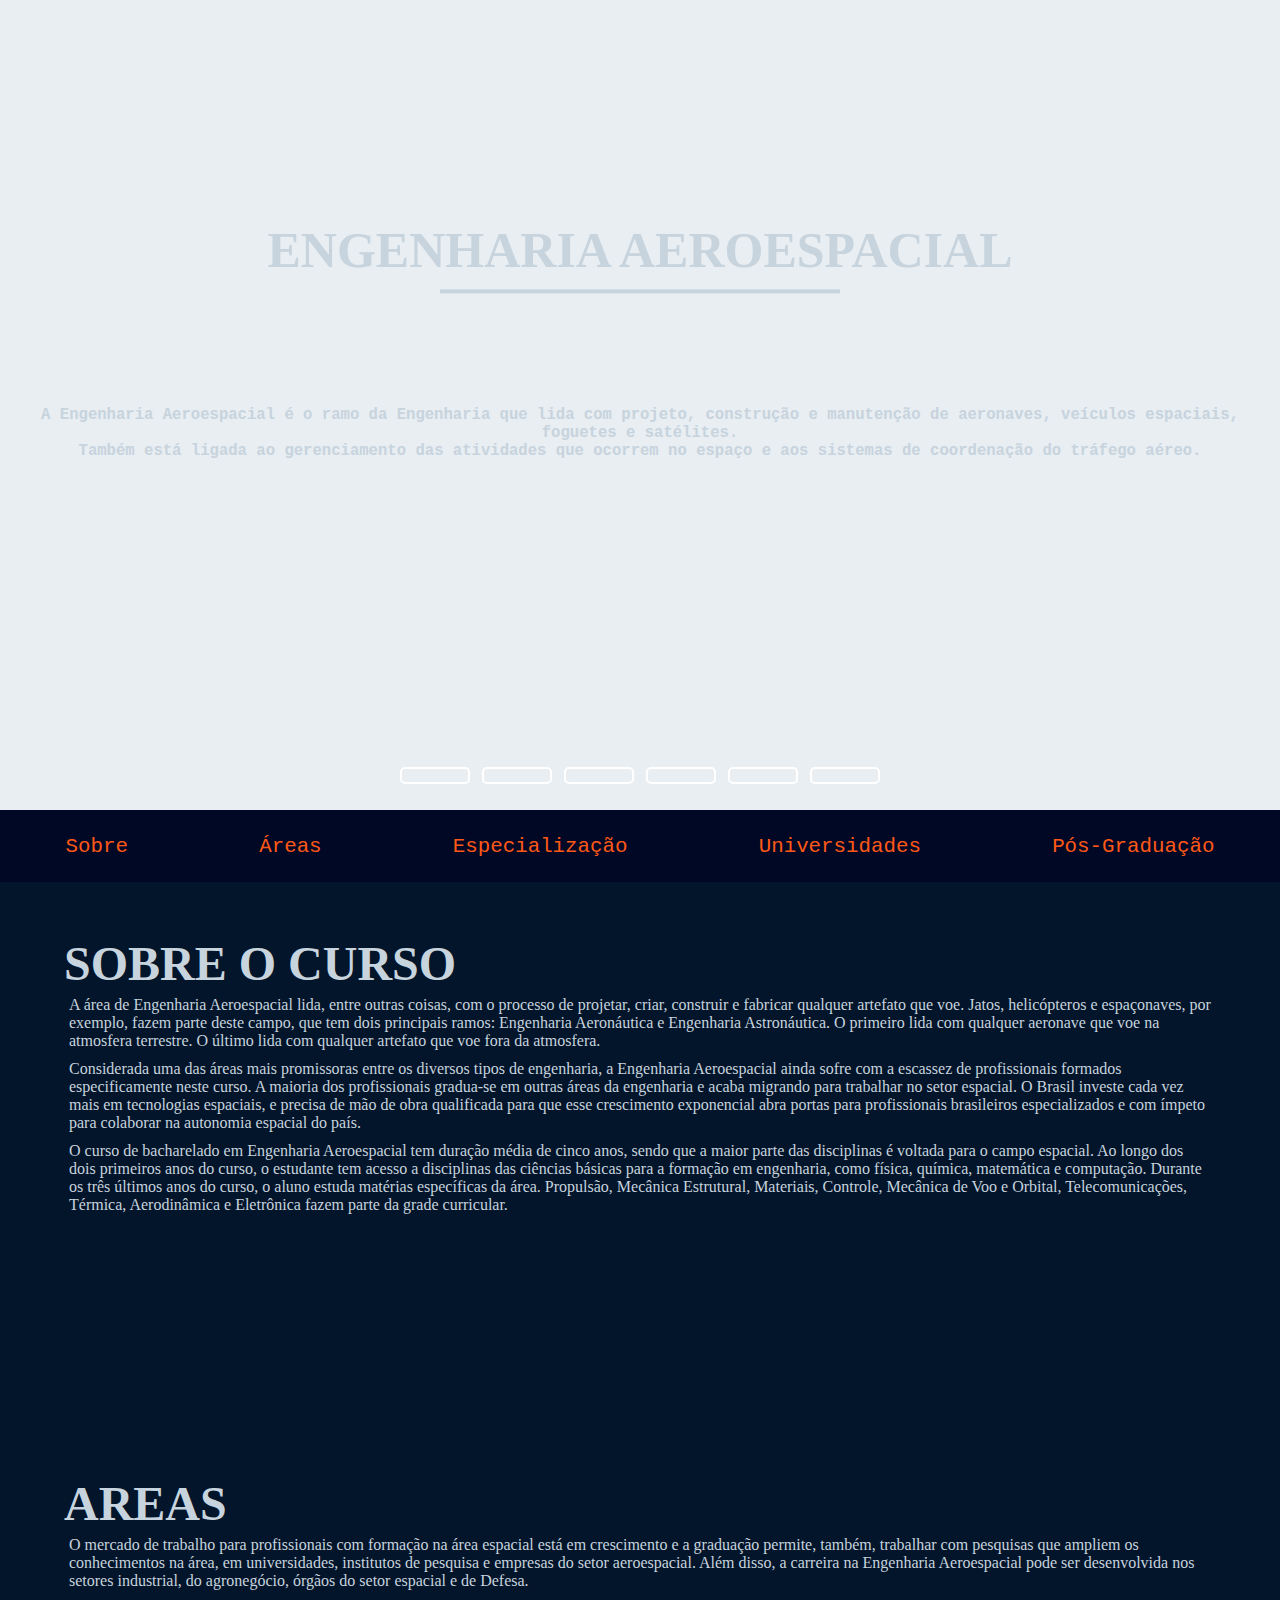
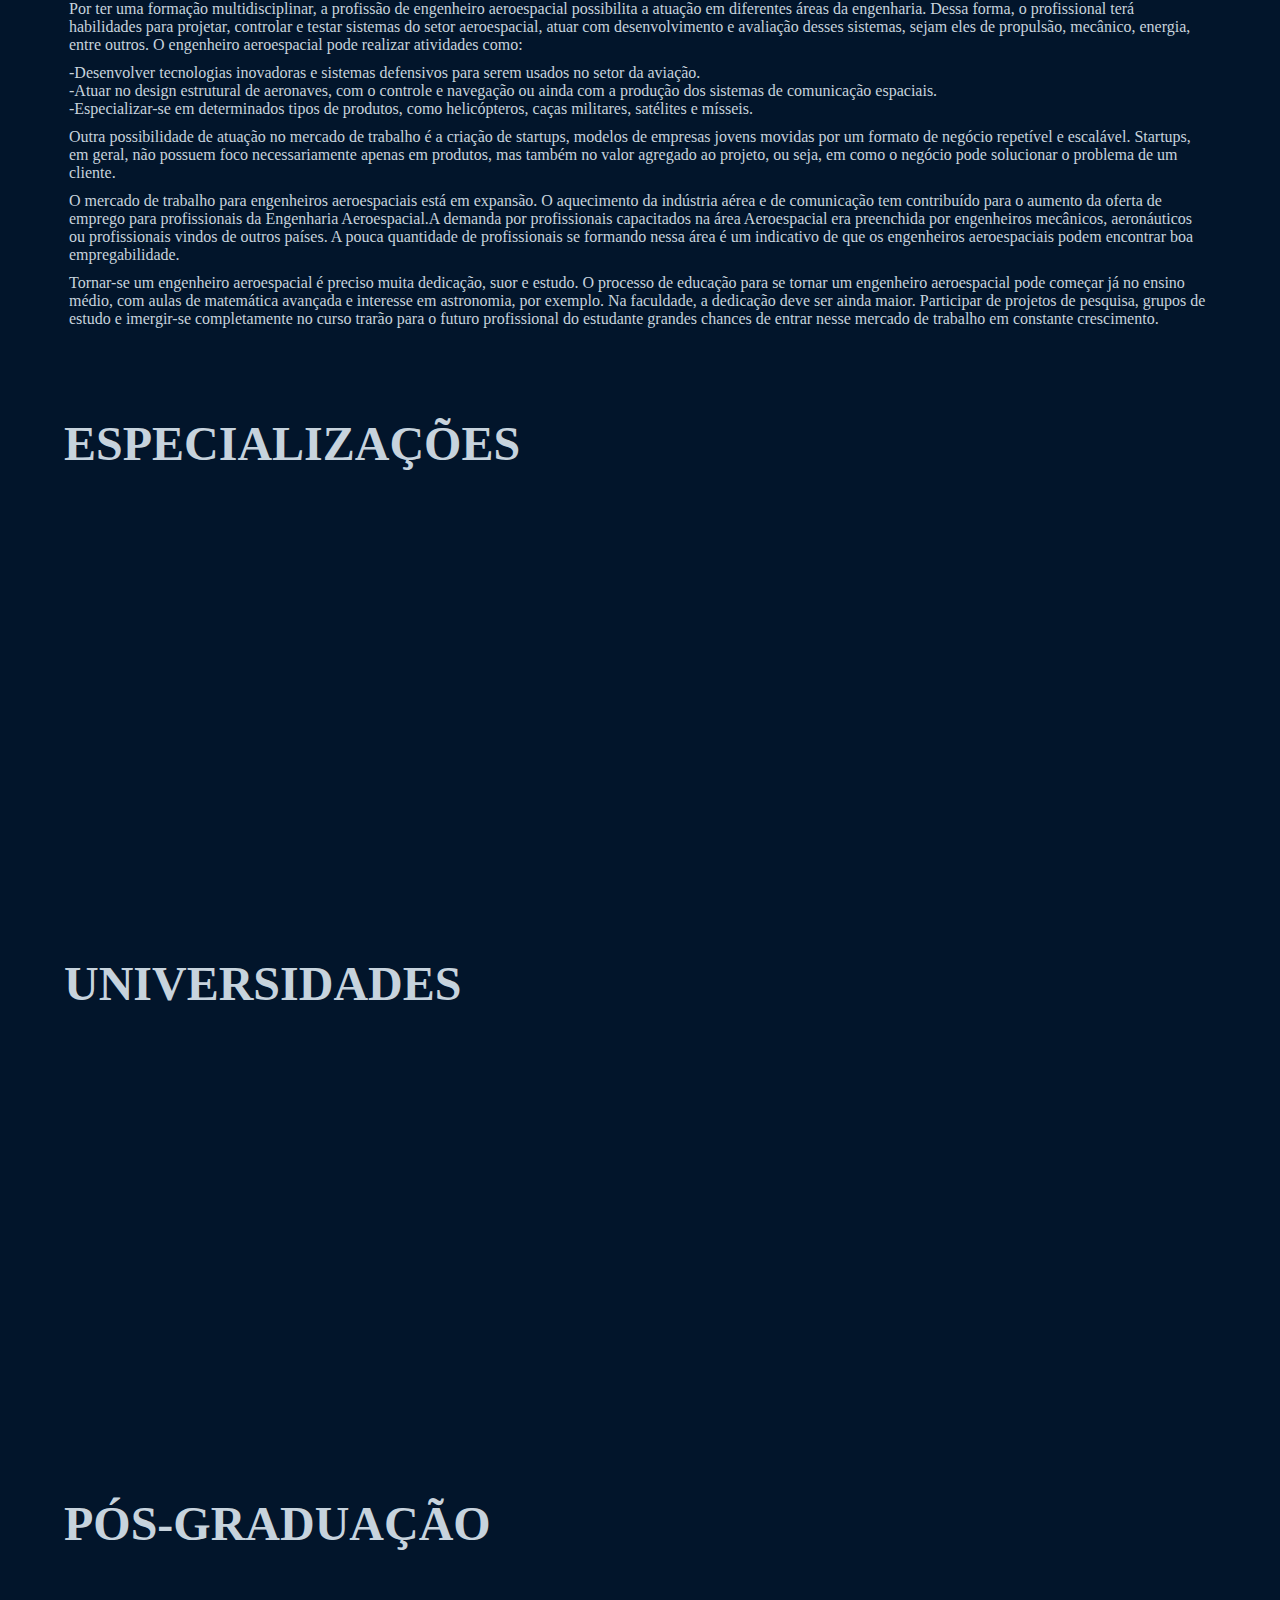
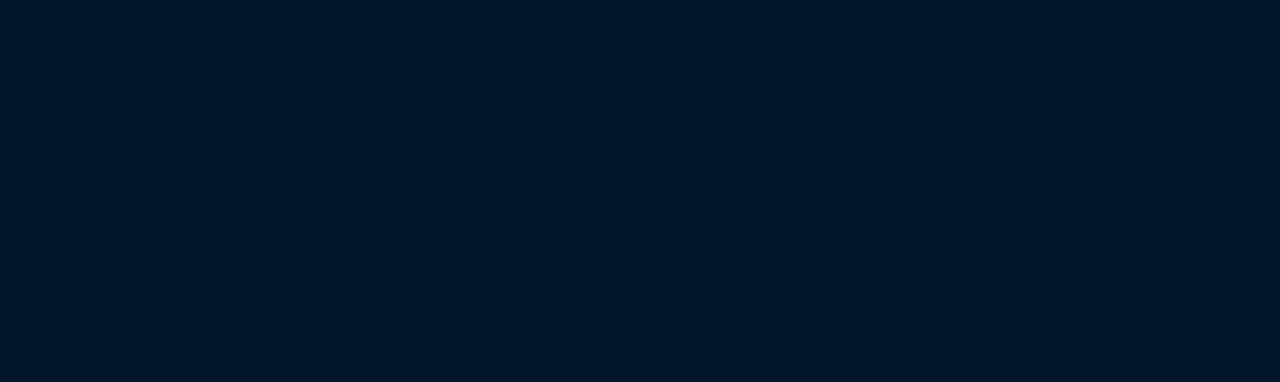
==== index.html @ 4d3f0f4b "bao?" ====
<!DOCTYPE html>
<html lang="en">
<head>
    <meta charset="UTF-8">
    <meta http-equiv="X-UA-Compatible" content="IE=edge">
    <meta name="viewport" content="width=device-width, initial-scale=1.0">
    <link rel="stylesheet" href="css/style.css" type="text/css">
    <title>Feira de Profissões - Engenharia Aeroespacial</title>
</head>
<body>
    <header class="top" id="top">
      <div class="slides">
        <input type="radio" name="slide" id="slide1" checked>
        <input type="radio" name="slide" id="slide2">
        <input type="radio" name="slide" id="slide3" >
        <input type="radio" name="slide" id="slide4"> 
        <input type="radio" name="slide" id="slide5">
        <input type="radio" name="slide" id="slide6">

        <div class="title">
            <h1>Engenharia Aeroespacial</h1>
            <p>A Engenharia Aeroespacial é o ramo da Engenharia que lida com projeto, construção e manutenção de aeronaves, veículos espaciais, foguetes e satélites.<br>
              Também está ligada ao gerenciamento das atividades que ocorrem no espaço e aos sistemas de coordenação do tráfego aéreo.</p>
        </div>
        <div class="sh">
            <div class="p1">
                <div class="scontent">
                    <h1 class="so">Mas o que faz um engenheiro aerospacial?</h1>
                    <p class="sot">
                        O Engenheiro aeroespacial está habilitado para o desenvolvimento e a realização de inspeções em planadores, veículos espaciais, satélites e lançadores de satélites, foguetes, helicópteros e aviões. De acordo com a Agência Espacial Brasileira, o profissional terá habilidades para projetar, controlar e testar sistemas do setor aeroespacial, além de atuar com planejamento e testagem dos sistemas, sejam eles de propulsão, mecânico ou energia.
                    </p>
                    <a href="#sobre" class="direct"><button class="more"><p class="l" >Saiba Mais</p></button></a>
                </div>
            </div>
            <div class="p2"></div>
        </div>
        <div class="ah">
            <div class="scontent"><h1>Sobre</h1></div>
        </div>
        <div class="eh">
            <div class="scontent"><h1>Sobre</h1></div>
        </div>
        <div class="uh">
            <div class="scontent"><h1>Sobre</h1></div>
        </div>
        <div class="ph">
            <div class="scontent"><h1>Sobre</h1></div>
        </div>
      </div> 
      <div class="navigation">
        <label class="bar" for="slide1"></label>
        <label class="bar" for="slide2"></label>
        <label class="bar" for="slide3"></label>
        <label class="bar" for="slide4"></label>
        <label class="bar" for="slide5"></label>
        <label class="bar" for="slide6"></label>
    </div>
  </header>
  
  <div class='nav'>
    <ul class="menu">
        <li class="item"><a href="#sobre" class="link">Sobre</a></li>
        <li class="item"><a href="#areas"class="link">Áreas</a></li>
        <li class="item"><a href="#esp" class="link">Especialização</a></li>
        <li class="item"><a href="#uni" class="link">Universidades</a></li>
        <li class="item"><a href="#pos" class="link">Pós-Graduação</a></li>
    </ul>
</div>

  <section>
        <div class="sobre" id="sobre">
            <div class="content">
                <h1>SOBRE O CURSO</h1>
                <p>A área de Engenharia Aeroespacial lida, entre outras coisas, com o processo de projetar, criar, construir e fabricar qualquer artefato que voe. Jatos, helicópteros e espaçonaves, por exemplo, fazem parte deste campo, que tem dois principais ramos: Engenharia Aeronáutica e Engenharia Astronáutica. O primeiro lida com qualquer aeronave que voe na atmosfera terrestre. O último lida com qualquer artefato que voe fora da atmosfera.</p>

                <p>Considerada uma das áreas mais promissoras entre os diversos tipos de engenharia, a Engenharia Aeroespacial ainda sofre com a escassez de profissionais formados especificamente neste curso. A maioria dos profissionais gradua-se em outras áreas da engenharia e acaba migrando para trabalhar no setor espacial. O Brasil investe cada vez mais em tecnologias espaciais, e precisa de mão de obra qualificada para que esse crescimento exponencial abra portas para profissionais brasileiros especializados e com ímpeto para colaborar na autonomia espacial do país.</p>
                    
                <p>O curso de bacharelado em Engenharia Aeroespacial tem duração média de cinco anos, sendo que a maior parte das disciplinas é voltada para o campo espacial. Ao longo dos dois primeiros anos do curso, o estudante tem acesso a disciplinas das ciências básicas para a formação em engenharia, como física, química, matemática e computação. Durante os três últimos anos do curso, o aluno estuda matérias específicas da área. Propulsão, Mecânica Estrutural, Materiais, Controle, Mecânica de Voo e Orbital, Telecomunicações, Térmica, Aerodinâmica e Eletrônica fazem parte da grade curricular.</p>      
            </div>
        </div>
        <div class="areas" id="areas">
            <div class="content">
                <h1>AREAS</h1>
                <p>O mercado de trabalho para profissionais com formação na área espacial está em crescimento e a graduação permite, também, trabalhar com pesquisas que ampliem os conhecimentos na área, em universidades, institutos de pesquisa e empresas do setor aeroespacial. Além disso, a carreira na Engenharia Aeroespacial pode ser desenvolvida nos setores industrial, do agronegócio, órgãos do setor espacial e de Defesa.</p>
                
                <p>Por ter uma formação multidisciplinar, a profissão de engenheiro aeroespacial possibilita a atuação em diferentes áreas da engenharia. Dessa forma, o profissional terá habilidades para projetar, controlar e testar sistemas do setor aeroespacial, atuar com desenvolvimento e avaliação desses sistemas, sejam eles de propulsão, mecânico, energia, entre outros.
                O engenheiro aeroespacial pode realizar atividades como:</p>
                <p>-Desenvolver tecnologias inovadoras e sistemas defensivos para serem usados no setor da aviação.
                <br>-Atuar no design estrutural de aeronaves, com o controle e navegação ou ainda com a produção dos sistemas de comunicação espaciais.
                <br>-Especializar-se em determinados tipos de produtos, como helicópteros, caças militares, satélites e mísseis.</p>
                
                <p>Outra possibilidade de atuação no mercado de trabalho é a criação de startups, modelos de empresas jovens movidas por um formato de negócio repetível e escalável. Startups, em geral, não possuem foco necessariamente apenas em produtos, mas também no valor agregado ao projeto, ou seja, em como o negócio pode solucionar o problema de um cliente.</p>
                
                <p>O mercado de trabalho para engenheiros aeroespaciais está em expansão. O aquecimento da indústria aérea e de comunicação tem contribuído para o aumento da oferta de emprego para profissionais da Engenharia Aeroespacial.A demanda por profissionais capacitados na área Aeroespacial era preenchida por engenheiros mecânicos, aeronáuticos ou profissionais vindos de outros países.
                A pouca quantidade de profissionais se formando nessa área é um indicativo de que os engenheiros aeroespaciais podem encontrar boa empregabilidade.</p>

                <p>Tornar-se um engenheiro aeroespacial é preciso muita dedicação, suor e estudo. O processo de educação para se tornar um engenheiro aeroespacial pode começar já no ensino médio, com aulas de matemática avançada e interesse em astronomia, por exemplo. Na faculdade, a dedicação deve ser ainda maior. Participar de projetos de pesquisa, grupos de estudo e imergir-se completamente no curso trarão para o futuro profissional do estudante grandes chances de entrar nesse mercado de trabalho em constante crescimento.</p>
            </div>
        </div>
        <div class="esp" id="esp">
            <div class="content"><h1>ESPECIALIZAÇÕES</h1></div>
        </div>
        <div class="uni" id="uni">
            <div class="content"><h1>UNIVERSIDADES</h1></div>
        </div>
        <div class="pos" id="pos">
            <div class="content"><h1>PÓS-GRADUAÇÃO</h1></div>
        </div>
    </section>
</body>
</html>
---- css/style.css ----
*::before,
*::after{
    padding: 0;
    margin: 0;
    box-sizing: border-box;
}
*{
    margin: 0;
    padding: 0;
    box-sizing: border-box;
    scroll-behavior: smooth;
}
body{
    background-color: #e8eef2;
    font-family:  'Bahnschrift Condensed';
}
.top{
    position: relative;
    height:90vh;
    width: 100%;  
    overflow: hidden;
}
.slides{
    width: 600%;
    height: 100%;
    animation: slid 40s infinite ease-out;
    display: flex;
}
.title{
    background: url('../imgs/space2.jpg') no-repeat center center;
    background-size: cover;
    text-align: center;
    width:20%;
    /*position: relative;*/
    color: #c7d3dd;
    transition: .8s;
    /*animation: slid 40s infinite ease-out;*/
}
.title h1{
    font-size: 50px;
    text-transform: uppercase;
    position: relative;
    top: 30%;
    font-family: 'Bahnschrift Condensed';
    transform: translateY(-30%);
}
.title h1::after{
    content: '';
    margin: 10px auto;
    width: 400px;
    height: 4px;
    background: currentColor;
    display: block;
}
.title p{
    font-size: 1.2em;
    position: relative;
    top: 40%;
    font-family: monospace;
    font-weight: bold;
}
/*sobre*/
.sh{
    /*background-color: #002773;*/
    display: flex;
    width:20%;
}
.p1{
    width: 50%;
    height: 100%;
    background-color: #353535;
}
.p2{
    width: 50%;
    height: 100%;
    background: url('../imgs/blue.jpg');
    /*background-color: #064d8c;*/
}
.so{
    color: #097be0;
    font-size: 4rem;
}
.sot{
    margin-top: 5%;
    color: #c7d3dd;
    font-family: monospace;
    font-size: 1.5rem;
}
/*áreas*/
.ah{
    background-color: #A1B0AB;
    width:20%;
}
/*especializações*/
.eh{
    background-color: #e8eef2;
    width:20%;
}
/*universidades*/
.uh{
    background-color: #000000;
    width:20%;
}
/*pos-graduação*/
.ph{
    background-color: #c7d3dd;
    width:20%;
}
.scontent{
    position: relative;
    top: 50%;
    left: 50%;
    transform: translate(-50%, -50%);
    width: 90%;
    height: 80%;
}
.more{
    cursor: pointer;
    margin-top: 10%;
    width: 100px;
    height: 40px;
    border-radius:15px ;
    text-align: center;
    border: solid #e8eef2 2px ;
    background-color: #097be0;
}
.direct{
    width: 100px;
    color: #02152b;
    text-decoration: none;
    font-weight: bold;
    font-size: 1.2rem;
}
.l{
    position: relative;
    top:28%;
}
/*@keyframes slid{
    0%{margin-left: 0;}
    12%{margin-left: 0;}
    16%{margin-left: -20%;}
    28%{margin-left: -20%;}
    32%{margin-left: -40%;}
    44%{margin-left: -40%;}
    48%{margin-left: -60%;}
    60%{margin-left: -60%;}
    64%{margin-left: -80%;}
    76%{margin-left: -80%;}
    80%{margin-left: -100%;}
    84%{margin-left: -100%;}    
    92%{margin-left: 0;}
    100%{margin-left:0}
}*/
.navigation{
    position: absolute;
    bottom: 20px;
    left: 50%;
    transform: translate(-50%);
    display: flex;
}
.bar{
    width: 70px;
    height: 17px;
    border: 2px solid #fff;
    margin: 6px;
    border-radius: 5px;
    cursor: pointer;
    transition: .4s;
}
.bar:hover{
    background-color: #fff ;
}
input{
    display: none;
}
#slide1:checked ~ .title{
    margin-left: 0;
}
#slide2:checked ~ .title{
    margin-left: -20%;
}
#slide3:checked ~ .title{
    margin-left: -40%;
}
#slide4:checked ~ .title{
    margin-left: -60%;
}
#slide5:checked ~ .title{
    margin-left: -80%;
}
#slide6:checked ~ .title{
    margin-left: -100%;
}

.nav{
    position: sticky;
    display: flex;
    margin: 0;
    width: 100%;
    height: 8vh;
    justify-content: center;
    font-family:  monospace;
    background-color: #000826;
}
.menu{
    width: 100%;
    display: flex;
    justify-content: space-around;
    align-items: center;
    list-style: none;
}
.menu .link{
    position: relative;
    text-decoration: none;
    padding: 7px 0;
    font-size: 1.3rem;
    color: #ff5816;
}
section{
    position: relative;
    z-index: -1;
}
.content{
    margin: auto;
    width: 90%;
    height: 80%;
    text-align: left;
}
/*as informações sobre o curso*/
.sobre{
    height: 60vh;
    display: flex;
    background:#02152b ;
    justify-content: center;
}
.sobre p{
    color: #c7d3dd;
    padding: 5px;
}
/*informações das áreas e mercado de trabalho*/
.areas{
    height: 60vh;
    display: flex;
    background:#02152b ;
    justify-content: center;
    text-align: center;
}
.areas p{
    color: #c7d3dd;
    padding: 5px;
}
/*especializações*/
.esp{
    height: 60vh;
    display: flex;
    background:#02152b ;
    justify-content: center;
    text-align: center;
}
/*universidades*/
.uni{
    height: 60vh;
    display: flex;
    background:#02152b ;
    justify-content: center;
    text-align: center;
}
/*pos-graduação*/
.pos{
    height: 60vh;
    display: flex;
    background:#02152b ;
    justify-content: center;
    text-align: center;
}
.content h1{
    color: #c7d3dd;
    font-size: 3rem;
}
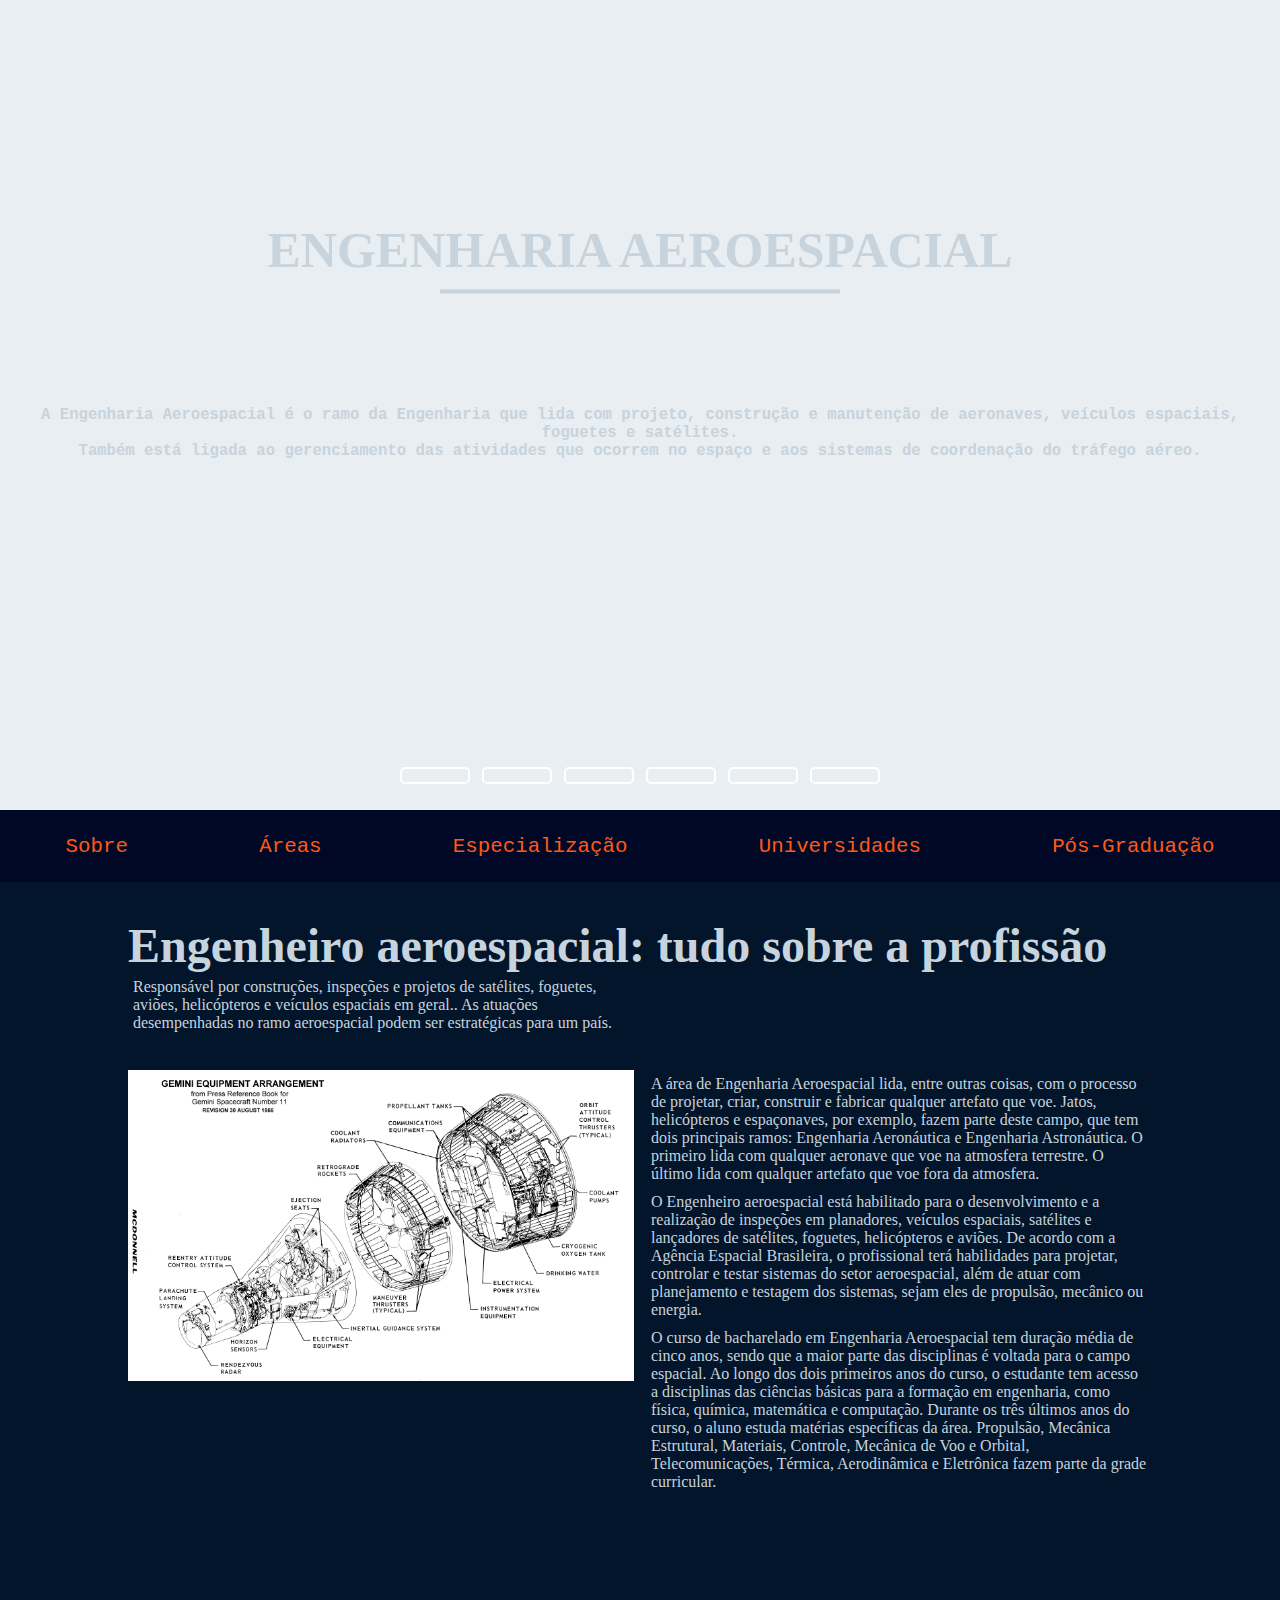
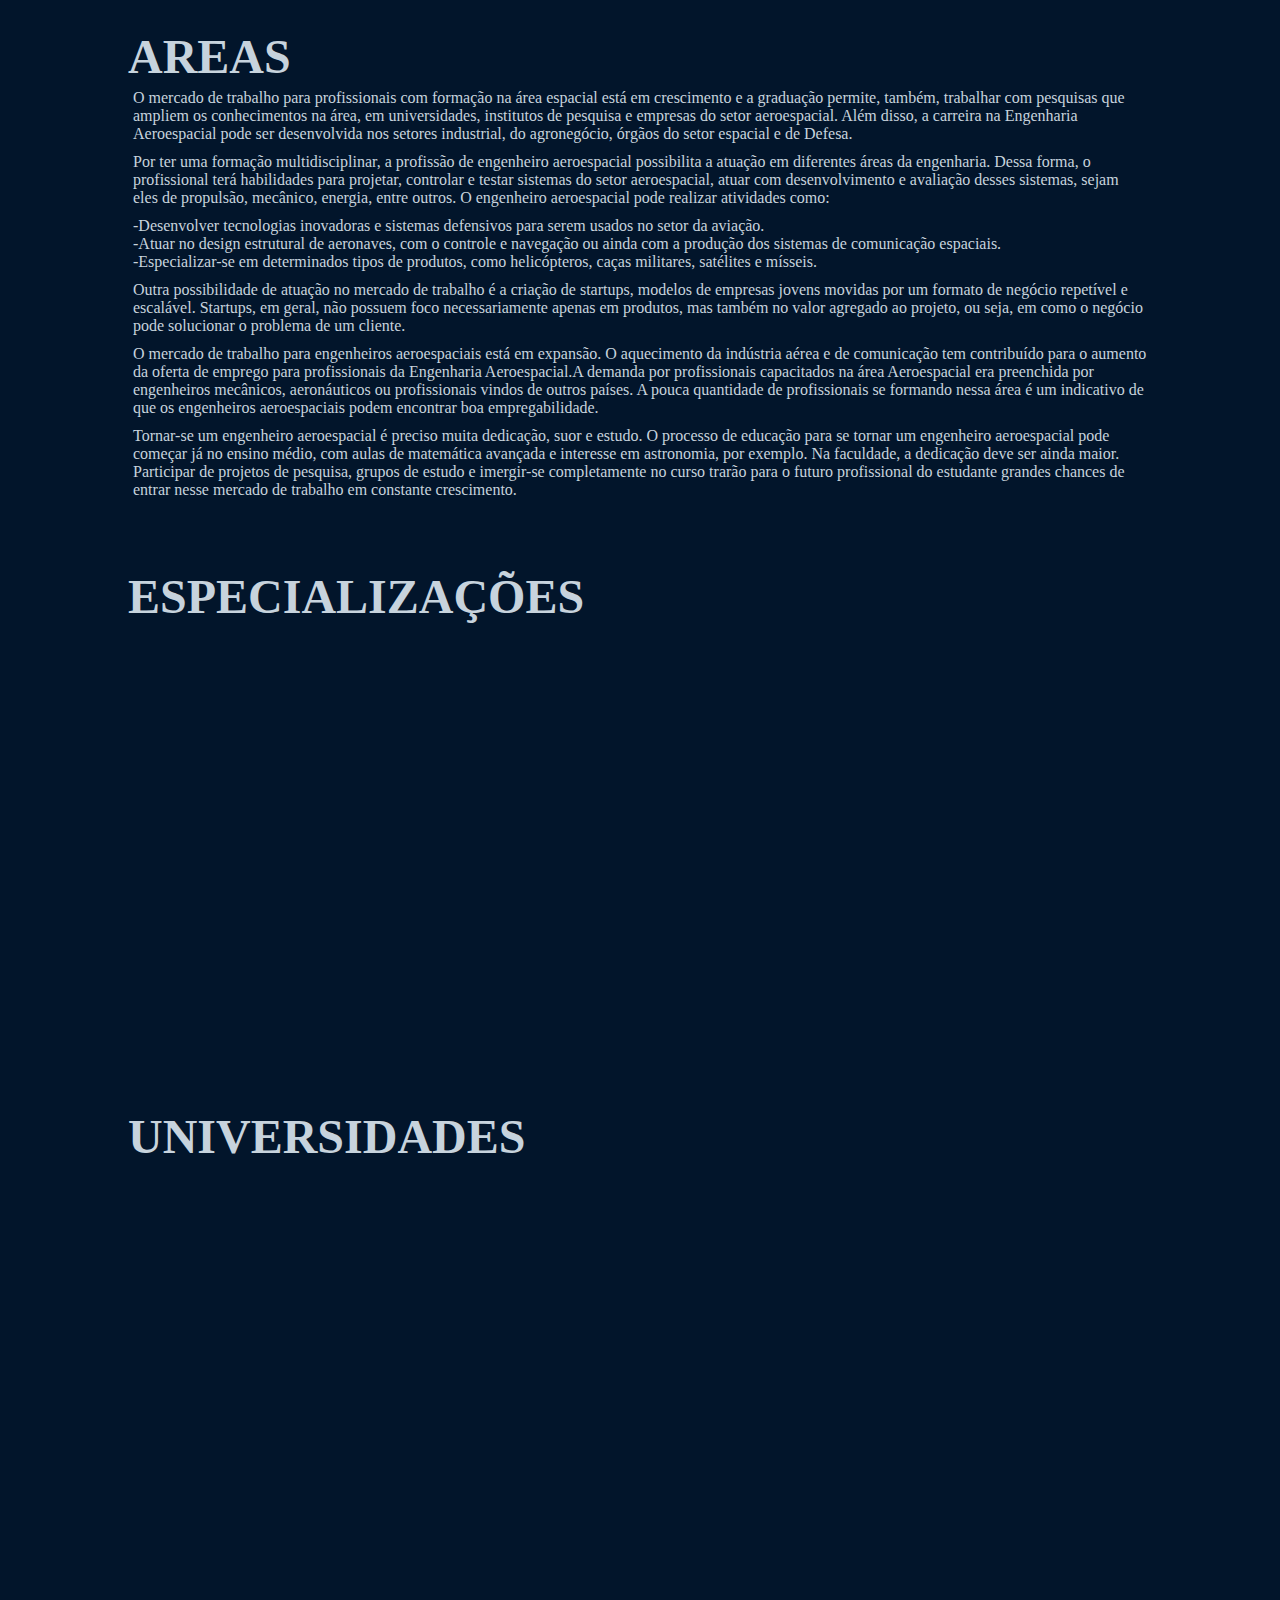
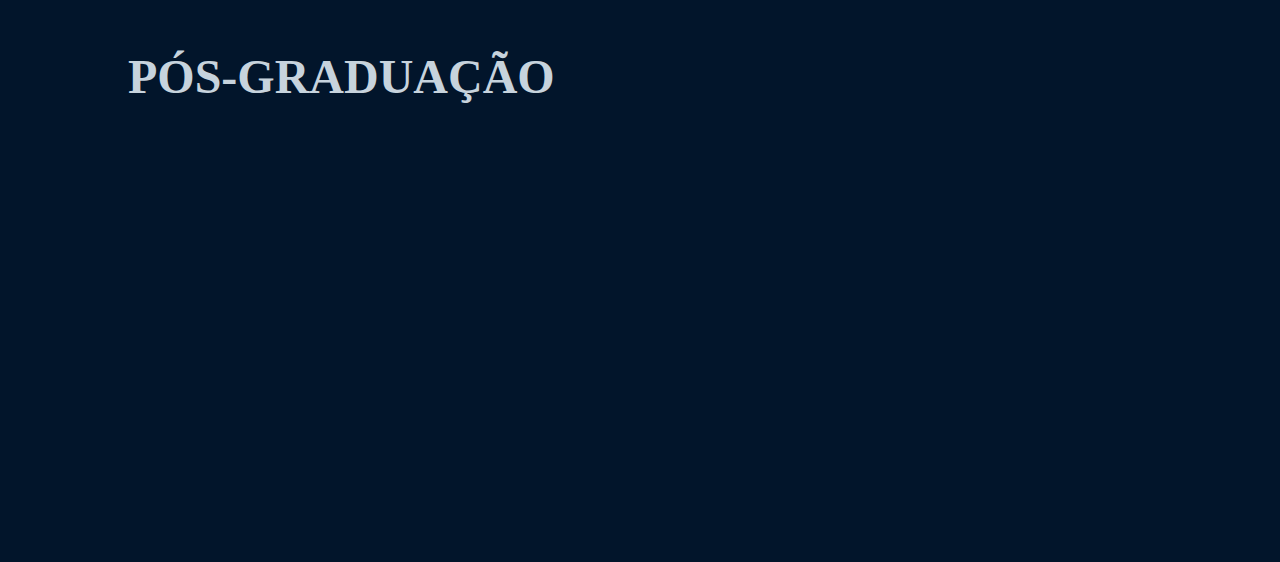
==== commit 6a40efd0: "baohmm" ====
--- a/index.html
+++ b/index.html
@@ -70,12 +70,21 @@
   <section>
         <div class="sobre" id="sobre">
             <div class="content">
-                <h1>SOBRE O CURSO</h1>
-                <p>A área de Engenharia Aeroespacial lida, entre outras coisas, com o processo de projetar, criar, construir e fabricar qualquer artefato que voe. Jatos, helicópteros e espaçonaves, por exemplo, fazem parte deste campo, que tem dois principais ramos: Engenharia Aeronáutica e Engenharia Astronáutica. O primeiro lida com qualquer aeronave que voe na atmosfera terrestre. O último lida com qualquer artefato que voe fora da atmosfera.</p>
-
-                <p>Considerada uma das áreas mais promissoras entre os diversos tipos de engenharia, a Engenharia Aeroespacial ainda sofre com a escassez de profissionais formados especificamente neste curso. A maioria dos profissionais gradua-se em outras áreas da engenharia e acaba migrando para trabalhar no setor espacial. O Brasil investe cada vez mais em tecnologias espaciais, e precisa de mão de obra qualificada para que esse crescimento exponencial abra portas para profissionais brasileiros especializados e com ímpeto para colaborar na autonomia espacial do país.</p>
+                <h1>Engenheiro aeroespacial: tudo sobre a profissão</h1>
+                <div class="s1">
+                    <p>Responsável por construções, inspeções e projetos de satélites, foguetes, aviões, helicópteros e veículos espaciais em geral.. As atuações desempenhadas no ramo aeroespacial podem ser estratégicas para um país.</p>
+                </div>
+                <div class="s2">
+                 <div class="imgcont">
+                    <img src="imgs/gemini.png">
+                 </div>
+                    <div class="textcont">
+                    <p>A área de Engenharia Aeroespacial lida, entre outras coisas, com o processo de projetar, criar, construir e fabricar qualquer artefato que voe. Jatos, helicópteros e espaçonaves, por exemplo, fazem parte deste campo, que tem dois principais ramos: Engenharia Aeronáutica e Engenharia Astronáutica. O primeiro lida com qualquer aeronave que voe na atmosfera terrestre. O último lida com qualquer artefato que voe fora da atmosfera.</p>
+                    <p>O Engenheiro aeroespacial está habilitado para o desenvolvimento e a realização de inspeções em planadores, veículos espaciais, satélites e lançadores de satélites, foguetes, helicópteros e aviões. De acordo com a Agência Espacial Brasileira, o profissional terá habilidades para projetar, controlar e testar sistemas do setor aeroespacial, além de atuar com planejamento e testagem dos sistemas, sejam eles de propulsão, mecânico ou energia.</p>
                     
-                <p>O curso de bacharelado em Engenharia Aeroespacial tem duração média de cinco anos, sendo que a maior parte das disciplinas é voltada para o campo espacial. Ao longo dos dois primeiros anos do curso, o estudante tem acesso a disciplinas das ciências básicas para a formação em engenharia, como física, química, matemática e computação. Durante os três últimos anos do curso, o aluno estuda matérias específicas da área. Propulsão, Mecânica Estrutural, Materiais, Controle, Mecânica de Voo e Orbital, Telecomunicações, Térmica, Aerodinâmica e Eletrônica fazem parte da grade curricular.</p>      
+                    <p>O curso de bacharelado em Engenharia Aeroespacial tem duração média de cinco anos, sendo que a maior parte das disciplinas é voltada para o campo espacial. Ao longo dos dois primeiros anos do curso, o estudante tem acesso a disciplinas das ciências básicas para a formação em engenharia, como física, química, matemática e computação. Durante os três últimos anos do curso, o aluno estuda matérias específicas da área. Propulsão, Mecânica Estrutural, Materiais, Controle, Mecânica de Voo e Orbital, Telecomunicações, Térmica, Aerodinâmica e Eletrônica fazem parte da grade curricular.</p>      
+                    </div>
+                </div>
             </div>
         </div>
         <div class="areas" id="areas">
--- a/css/style.css
+++ b/css/style.css
@@ -9,6 +9,9 @@
     padding: 0;
     box-sizing: border-box;
     scroll-behavior: smooth;
+}
+:root{
+    --font:'Bahnschrift Condensed'
 }
 body{
     background-color: #e8eef2;
@@ -221,14 +224,15 @@
     z-index: -1;
 }
 .content{
+    position: relative;
     margin: auto;
-    width: 90%;
-    height: 80%;
+    width: 80%;
+    height: 90%;
     text-align: left;
 }
 /*as informações sobre o curso*/
 .sobre{
-    height: 60vh;
+    height: 80vh;
     display: flex;
     background:#02152b ;
     justify-content: center;
@@ -236,6 +240,30 @@
 .sobre p{
     color: #c7d3dd;
     padding: 5px;
+    font-family: var(--font);
+}
+.s1{
+    position: relative;
+    width: 50%;
+    height: 15%;
+}
+.s2{
+    display: flex;
+    width: 100%;
+    height: 80%;
+}
+.imgcont{
+    width: 50%;
+    height: 80%;
+    /*background: url('../imgs/gemini.png') no-repeat center center;*/
+}
+.imgcont img{
+    width: 100%;
+}
+.textcont{
+    width: 50%;
+    height: 100%;
+    margin-left: 12px;
 }
 /*informações das áreas e mercado de trabalho*/
 .areas{
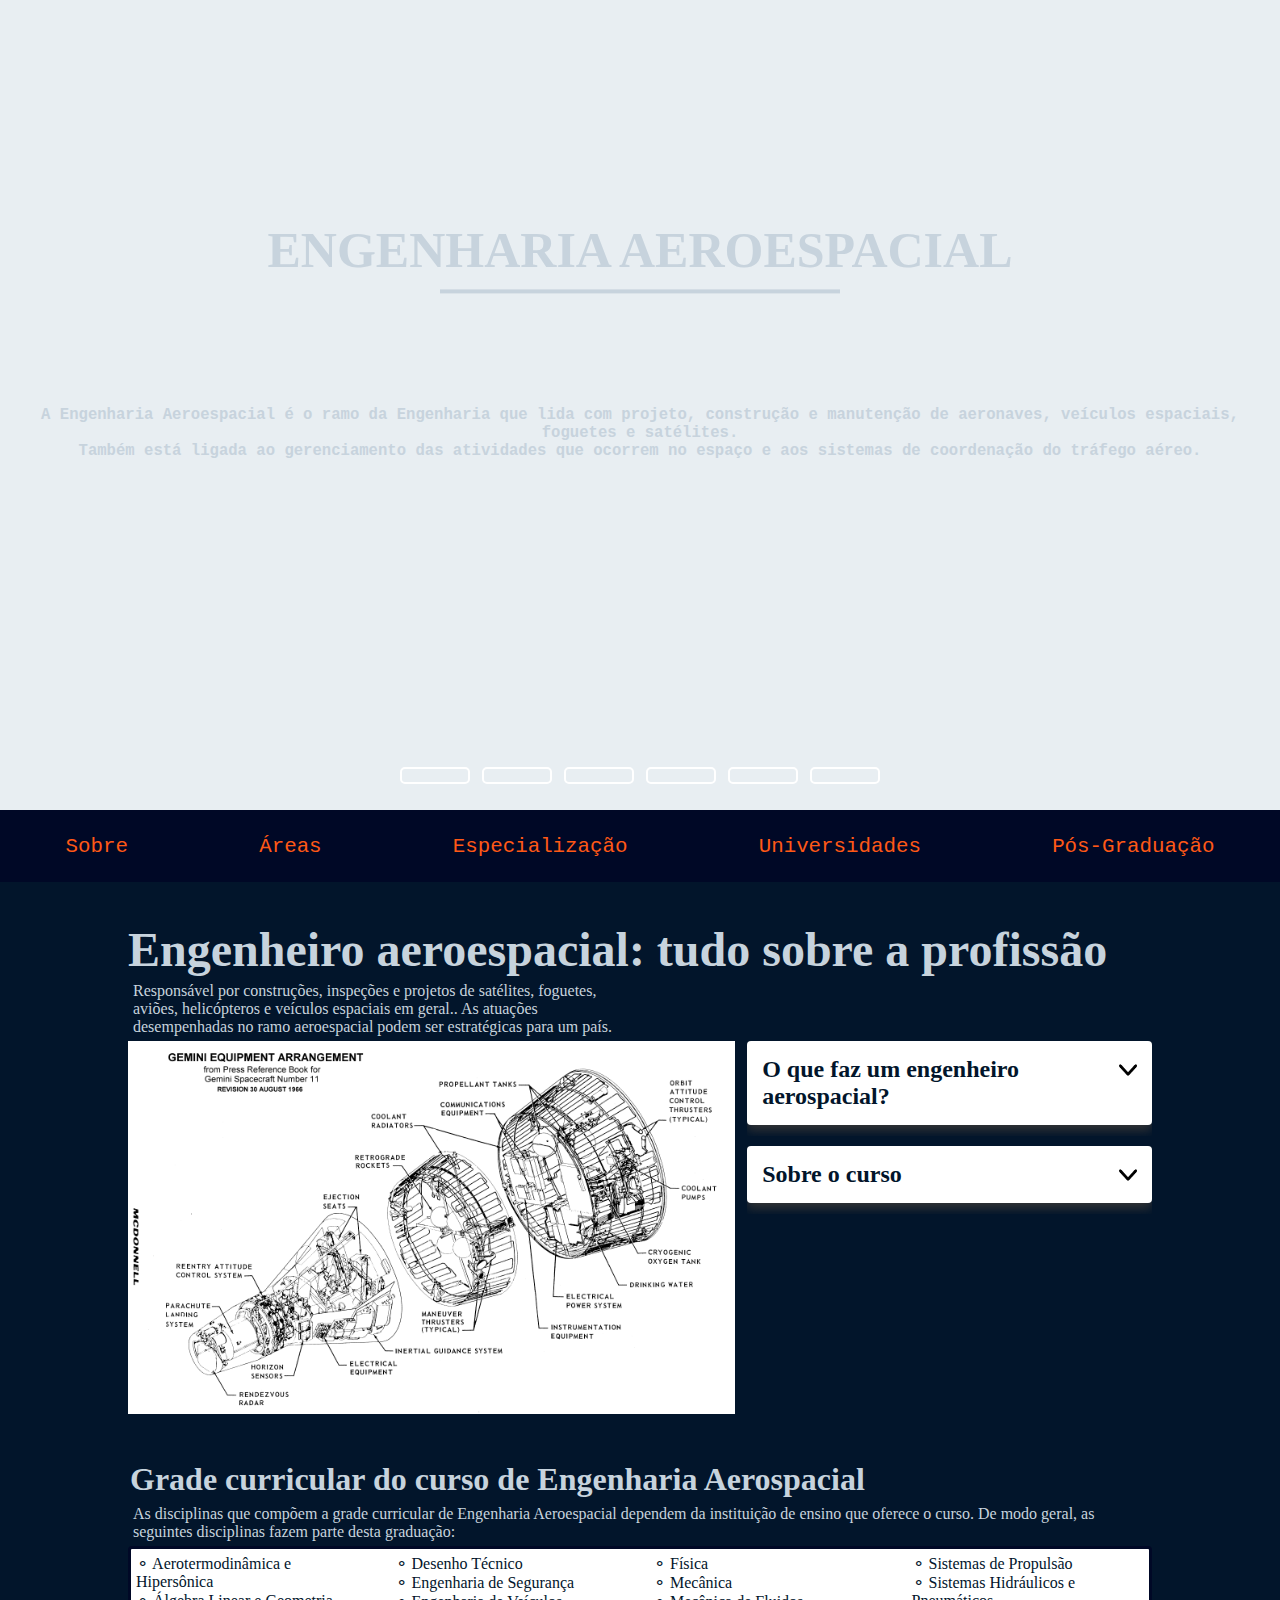
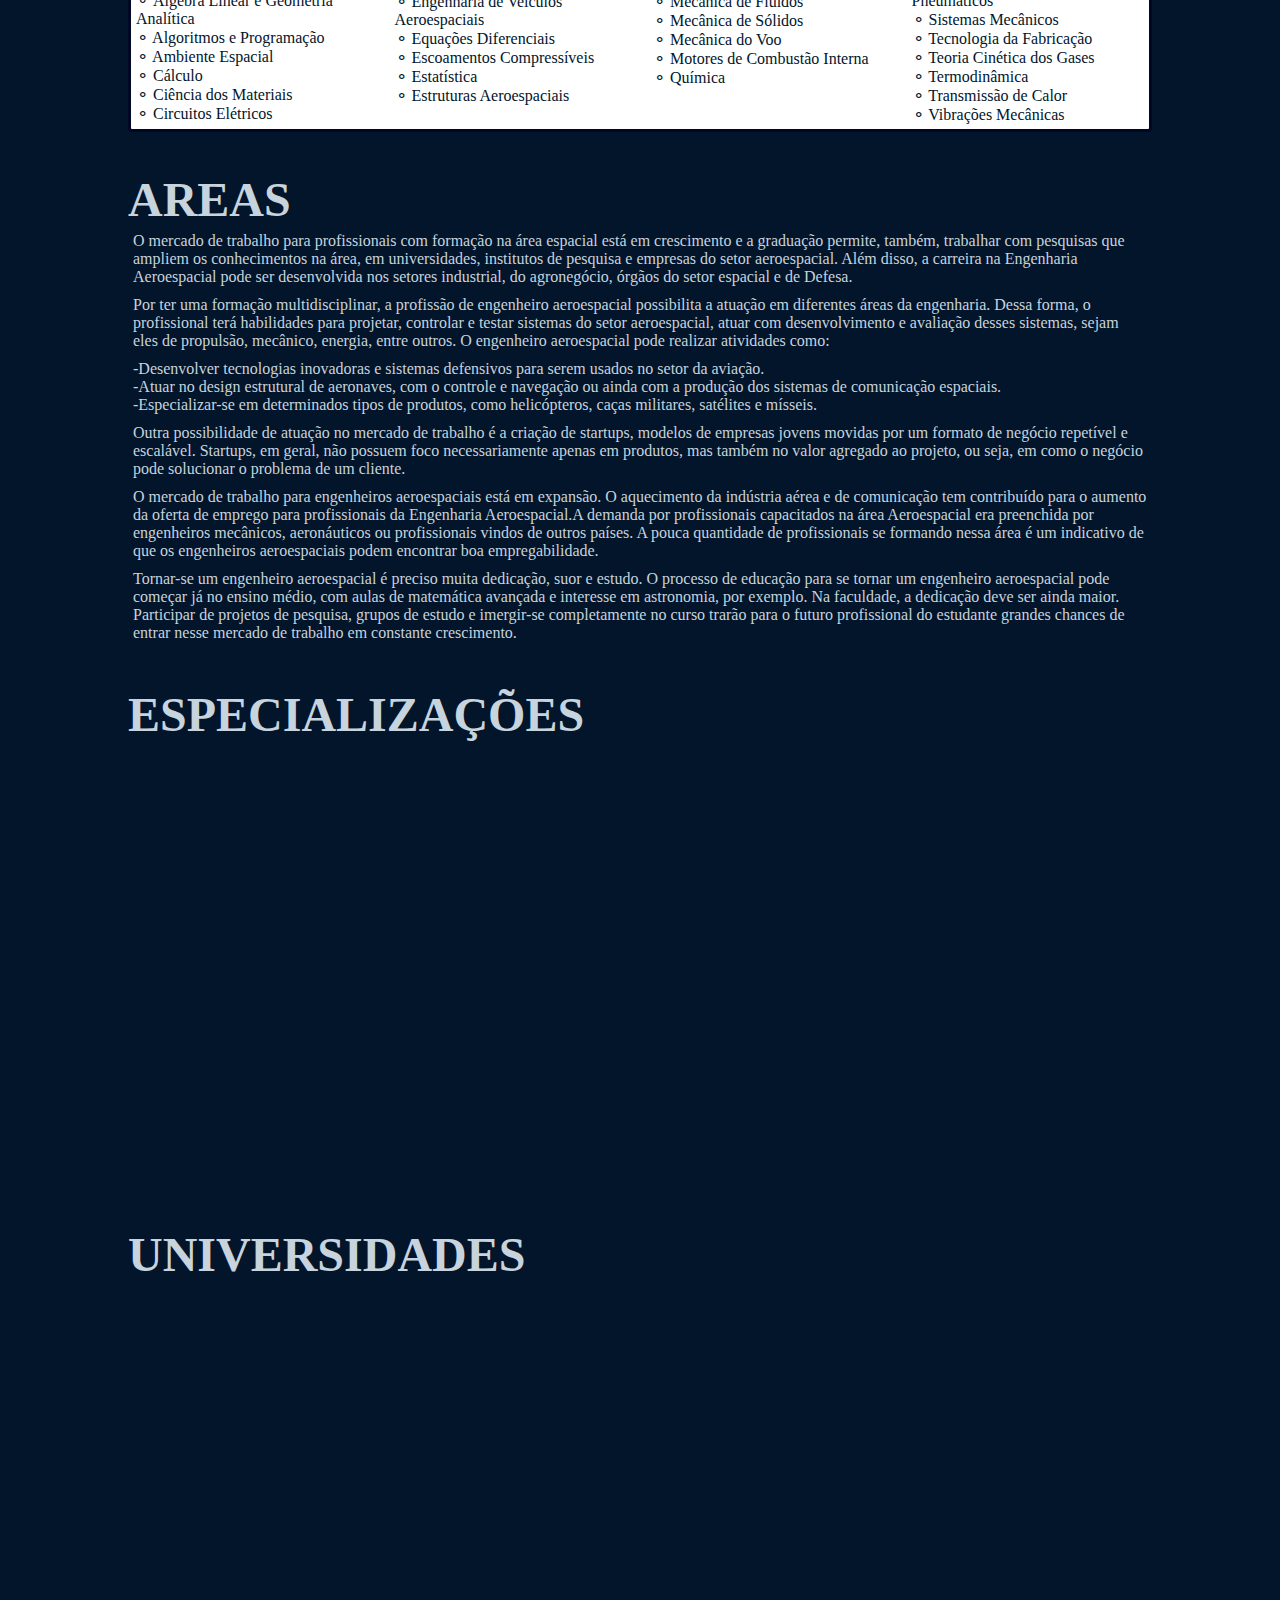
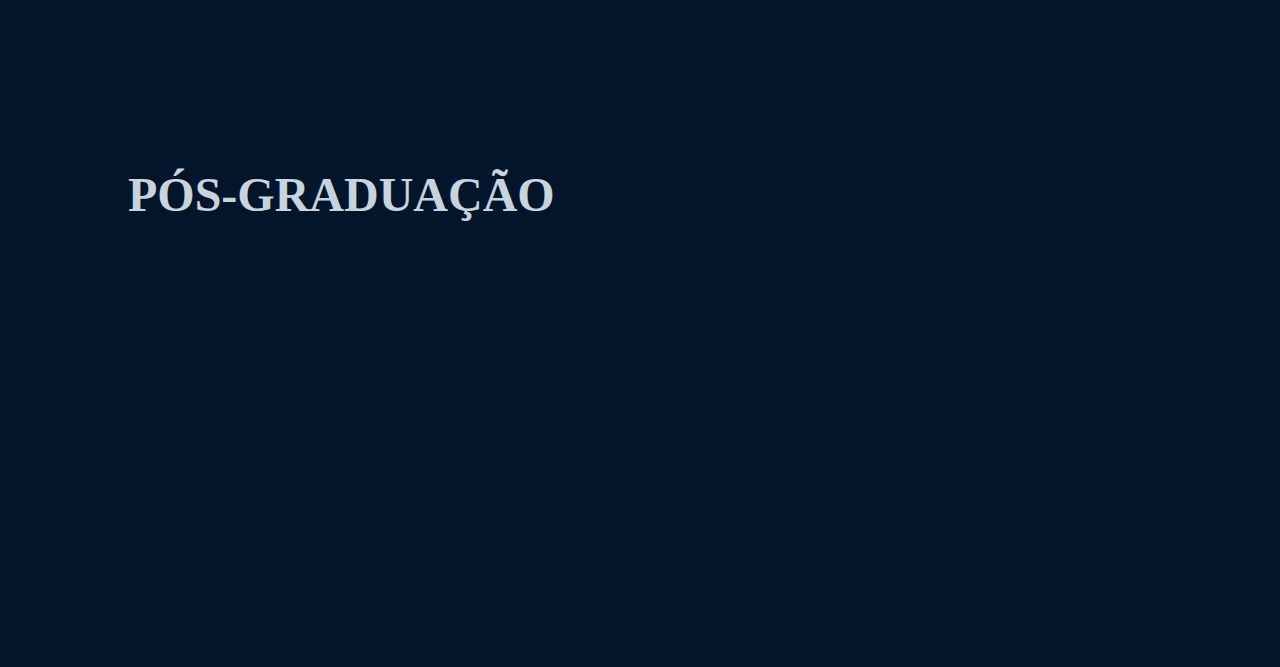
==== commit 252698bb: "baoo" ====
--- a/index.html
+++ b/index.html
@@ -79,10 +79,68 @@
                     <img src="imgs/gemini.png">
                  </div>
                     <div class="textcont">
-                    <p>A área de Engenharia Aeroespacial lida, entre outras coisas, com o processo de projetar, criar, construir e fabricar qualquer artefato que voe. Jatos, helicópteros e espaçonaves, por exemplo, fazem parte deste campo, que tem dois principais ramos: Engenharia Aeronáutica e Engenharia Astronáutica. O primeiro lida com qualquer aeronave que voe na atmosfera terrestre. O último lida com qualquer artefato que voe fora da atmosfera.</p>
-                    <p>O Engenheiro aeroespacial está habilitado para o desenvolvimento e a realização de inspeções em planadores, veículos espaciais, satélites e lançadores de satélites, foguetes, helicópteros e aviões. De acordo com a Agência Espacial Brasileira, o profissional terá habilidades para projetar, controlar e testar sistemas do setor aeroespacial, além de atuar com planejamento e testagem dos sistemas, sejam eles de propulsão, mecânico ou energia.</p>
-                    
-                    <p>O curso de bacharelado em Engenharia Aeroespacial tem duração média de cinco anos, sendo que a maior parte das disciplinas é voltada para o campo espacial. Ao longo dos dois primeiros anos do curso, o estudante tem acesso a disciplinas das ciências básicas para a formação em engenharia, como física, química, matemática e computação. Durante os três últimos anos do curso, o aluno estuda matérias específicas da área. Propulsão, Mecânica Estrutural, Materiais, Controle, Mecânica de Voo e Orbital, Telecomunicações, Térmica, Aerodinâmica e Eletrônica fazem parte da grade curricular.</p>      
+                        <div class="collapsible">
+                            <input type="checkbox" id="collapsible-head">
+                            <label for="collapsible-head"><h2>O que faz um engenheiro aerospacial?</h2></label>
+                            <div class="collapsible-text">
+                                <p>O Engenheiro aeroespacial está habilitado para o desenvolvimento e a realização de inspeções em planadores, veículos espaciais, satélites e lançadores de satélites, foguetes, helicópteros e aviões. De acordo com a Agência Espacial Brasileira, o profissional terá habilidades para projetar, controlar e testar sistemas do setor aeroespacial, além de atuar com planejamento e testagem dos sistemas, sejam eles de propulsão, mecânico ou energia.</p>
+                                <p>
+                                 A área de Engenharia Aeroespacial lida, entre outras coisas, com o processo de projetar, criar, construir e fabricar qualquer artefato que voe. Jatos, helicópteros e espaçonaves, por exemplo, fazem parte deste campo, que tem dois principais ramos: Engenharia Aeronáutica e Engenharia Astronáutica. O primeiro lida com qualquer aeronave que voe na atmosfera terrestre. O último lida com qualquer artefato que voe fora da atmosfera.
+                                </p>
+                            </div>
+                        </div>
+                        <div class="curso-collap">
+                            <input type="checkbox" id="curso-head">
+                            <label for="curso-head"><h2>Sobre o curso</h2></label>
+                            <div class="curso-text">
+                                <p>
+                                    O curso de bacharelado em Engenharia Aeroespacial tem duração média de cinco anos, sendo que a maior parte das disciplinas é voltada para o campo espacial. Ao longo dos dois primeiros anos do curso, o estudante tem acesso a disciplinas das ciências básicas para a formação em engenharia, como física, química, matemática e computação. Durante os três últimos anos do curso, o aluno estuda matérias específicas da área. Propulsão, Mecânica Estrutural, Materiais, Controle, Mecânica de Voo e Orbital, Telecomunicações, Térmica, Aerodinâmica e Eletrônica fazem parte da grade curricular.
+                                </p>
+                            </div>
+                        </div>
+                    </div>
+                </div>
+                <div class="grade">
+                    <h2>Grade curricular do curso de Engenharia Aerospacial</h2>
+                    <p>As disciplinas que compõem a grade curricular de Engenharia Aeroespacial dependem da instituição de ensino que oferece o curso. De modo geral, as seguintes disciplinas fazem parte desta graduação:</p>
+                    <div class="grade-c">
+                      <p>
+                        ⚬ Aerotermodinâmica e Hipersônica<br>
+                        ⚬ Álgebra Linear e Geometria Analítica<br>
+                        ⚬ Algoritmos e Programação<br>
+                        ⚬ Ambiente Espacial<br>
+                        ⚬ Cálculo<br>
+                        ⚬ Ciência dos Materiais<br>
+                        ⚬ Circuitos Elétricos
+                      </p>
+                      <p>
+                        ⚬ Desenho Técnico<br>
+                        ⚬ Engenharia de Segurança<br>
+                        ⚬ Engenharia de Veículos Aeroespaciais<br>
+                        ⚬ Equações Diferenciais<br>
+                        ⚬ Escoamentos Compressíveis<br>
+                        ⚬ Estatística<br>
+                        ⚬ Estruturas Aeroespaciais                        
+                      </p>
+                      <p>
+                        ⚬ Física<br>
+                        ⚬ Mecânica<br>
+                        ⚬ Mecânica de Fluidos<br>
+                        ⚬ Mecânica de Sólidos<br>
+                        ⚬ Mecânica do Voo<br>
+                        ⚬ Motores de Combustão Interna<br>
+                        ⚬ Química
+                      </p>
+                      <p>
+                        ⚬ Sistemas de Propulsão<br>
+                        ⚬ Sistemas Hidráulicos e Pneumáticos<br>
+                        ⚬ Sistemas Mecânicos<br>
+                        ⚬ Tecnologia da Fabricação<br>
+                        ⚬ Teoria Cinética dos Gases<br>
+                        ⚬ Termodinâmica<br>
+                        ⚬ Transmissão de Calor<br>
+                        ⚬ Vibrações Mecânicas                      
+                      </p>
                     </div>
                 </div>
             </div>
--- a/css/style.css
+++ b/css/style.css
@@ -221,18 +221,18 @@
 }
 section{
     position: relative;
-    z-index: -1;
 }
 .content{
-    position: relative;
-    margin: auto;
+    overflow: hidden;
+    position: relative;
+    padding-top:40px;
     width: 80%;
     height: 90%;
     text-align: left;
 }
 /*as informações sobre o curso*/
 .sobre{
-    height: 80vh;
+    height: 100%;
     display: flex;
     background:#02152b ;
     justify-content: center;
@@ -253,7 +253,7 @@
     height: 80%;
 }
 .imgcont{
-    width: 50%;
+    width: 60%;
     height: 80%;
     /*background: url('../imgs/gemini.png') no-repeat center center;*/
 }
@@ -261,13 +261,166 @@
     width: 100%;
 }
 .textcont{
-    width: 50%;
+    width: 40%;
     height: 100%;
     margin-left: 12px;
+}
+.collapsible{
+    margin: auto;
+    max-width: 450px;
+    overflow: hidden;
+    font-weight: 500;
+}
+.collapsible label{  
+    position: relative;
+    font-weight: 600; 
+    background: #fff;
+    box-shadow: 0 5px 11px 0 #353535;
+    color: #02152b;
+    display: block;
+    margin-bottom: 10px;
+    cursor: pointer ;
+    padding: 15px;
+    border-radius: 4px;  
+    z-index: 1;
+}
+.collapsible input{
+    display: none;
+}
+.collapsible label::after{
+    content: "";
+    position: absolute;
+    right: 15px;
+    top: 20px;
+    width: 18px;
+    height: 18px;
+    background: url('../imgs/arrow2.png') no-repeat 0 0;
+    background-size: cover;
+    transition: all 0.3s ease;
+}
+.collapsible input:checked + label::after{
+    transform:rotate(180deg) ;
+} 
+.collapsible-text{
+    max-height: 1px;
+    overflow: hidden;
+    border-radius: 4px;
+    line-height: 1.2;
+    position: relative;
+    top: -100%;
+    opacity: 0.5;
+    transition: all 0.3s ease;
+}
+.collapsible input:checked ~ .collapsible-text{
+    max-height: 300px;
+    padding-bottom: 25px;
+    background: #fff;
+    box-shadow: 0 5px 11px 0 #353535;
+    opacity: 1;
+    top: 0;
+}
+.collapsible-text h2{
+    margin-bottom: 10px;
+    padding: 15px 15px 0;
+    color: #02152b;
+}
+.collapsible-text p{
+    padding-top: 5px;
+    padding-left: 15px;
+    padding-right: 15px;
+    color: #02152b;
+}
+.curso-collap{
+    margin: auto;
+    margin-top: 10px;
+    max-width: 450px;
+    overflow: hidden;
+    font-weight: 500;
+}
+.curso-collap label{  
+    position: relative;
+    font-weight: 600; 
+    background: #fff;
+    box-shadow: 0 5px 11px 0 #353535;
+    color: #02152b;
+    display: block;
+    margin-bottom: 10px;
+    cursor: pointer ;
+    padding: 15px;
+    border-radius: 4px;  
+    z-index: 1;
+}
+.curso-collap input{
+    display: none;
+}
+.curso-collap label::after{
+    content: "";
+    position: absolute;
+    right: 15px;
+    top: 20px;
+    width: 18px;
+    height: 18px;
+    background: url('../imgs/arrow2.png') no-repeat 0 0;
+    background-size: cover;
+    transition: all 0.3s ease;
+}
+.curso-collap input:checked + label::after{
+    transform:rotate(180deg) ;
+} 
+.curso-text{
+    max-height: 1px;
+    overflow: hidden;
+    border-radius: 4px;
+    line-height: 1.2;
+    position: relative;
+    top: -100%;
+    opacity: 0.5;
+    transition: all 0.3s ease;
+}
+.curso-collap input:checked ~ .curso-text{
+    max-height: 300px;
+    padding-bottom: 25px;
+    background: #fff;
+    box-shadow: 0 5px 11px 0 #353535;
+    opacity: 1;
+    top: 0;
+}
+.curso-text h2{
+    margin-bottom: 10px;
+    padding: 15px 15px 0;
+    color: #02152b;
+}
+.curso-text p{
+    padding-top: 5px;
+    padding-left: 15px;
+    padding-right: 15px;
+    color: #02152b;
+}
+.grade{
+    margin-top: 4%;
+    width: 100%;
+    height: 100%;
+}
+.grade h2 {
+    padding: 2px;
+    font-size: 2rem;
+    color: #c7d3dd;
+}
+.grade p{
+    color: #c7d3dd;
+}
+.grade-c{
+    border: solid #000826 3px ;
+    border-radius: 4px;
+    column-count: 4;
+    background-color: #fff;
+}
+.grade-c p{
+    color: #02152b;
 }
 /*informações das áreas e mercado de trabalho*/
 .areas{
-    height: 60vh;
+    height: 100%;
     display: flex;
     background:#02152b ;
     justify-content: center;
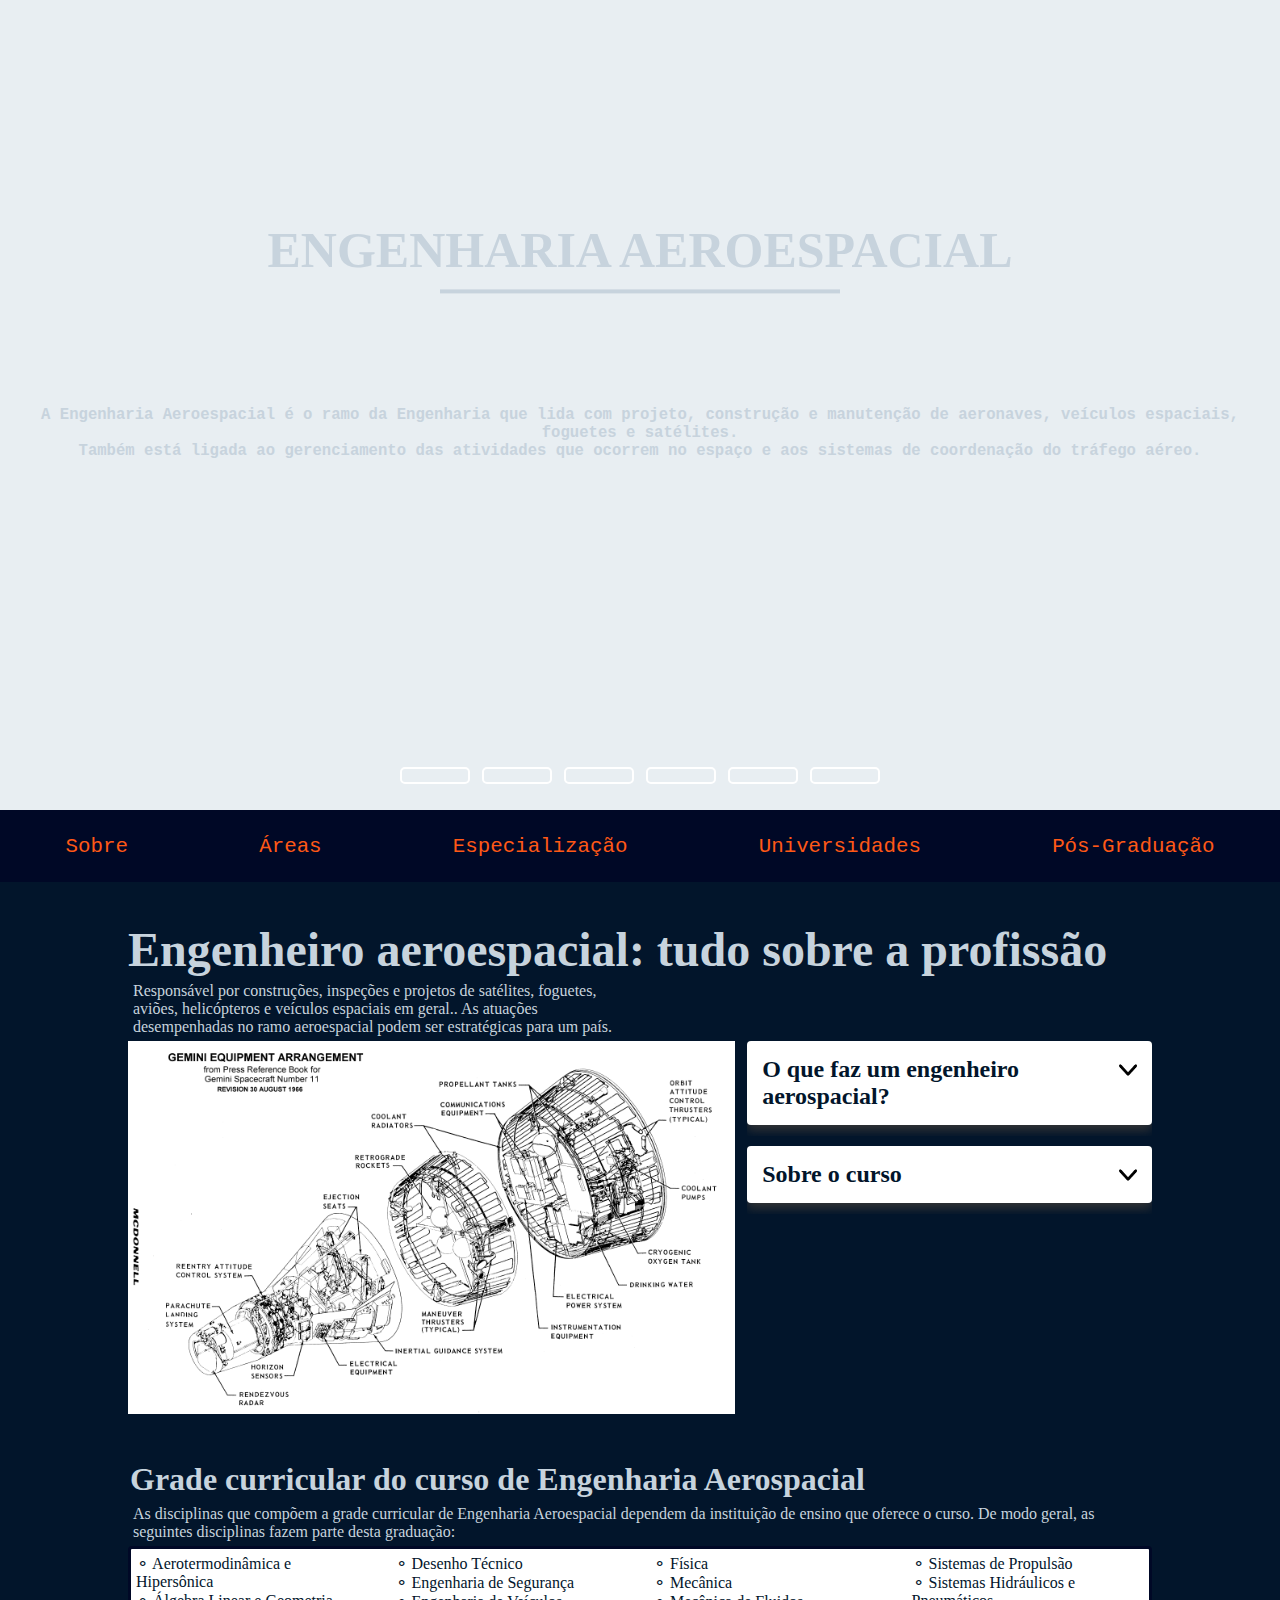
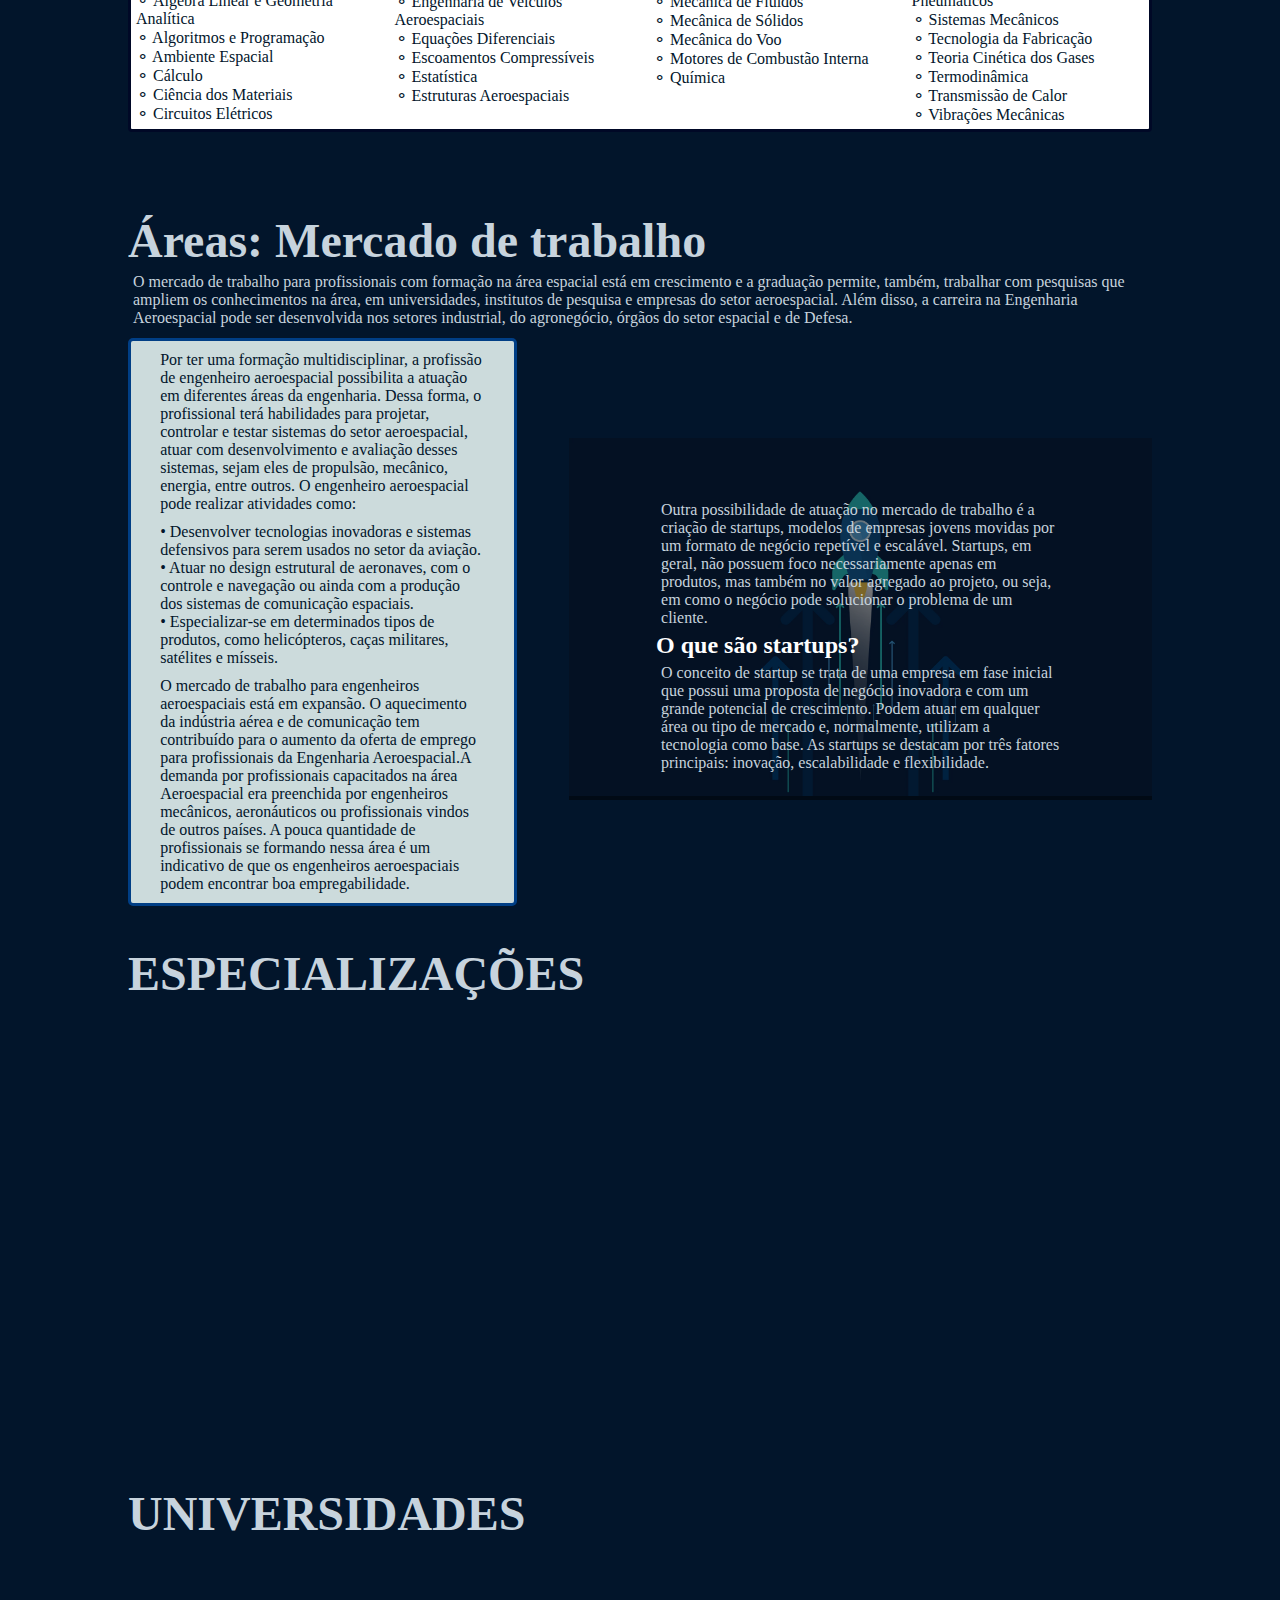
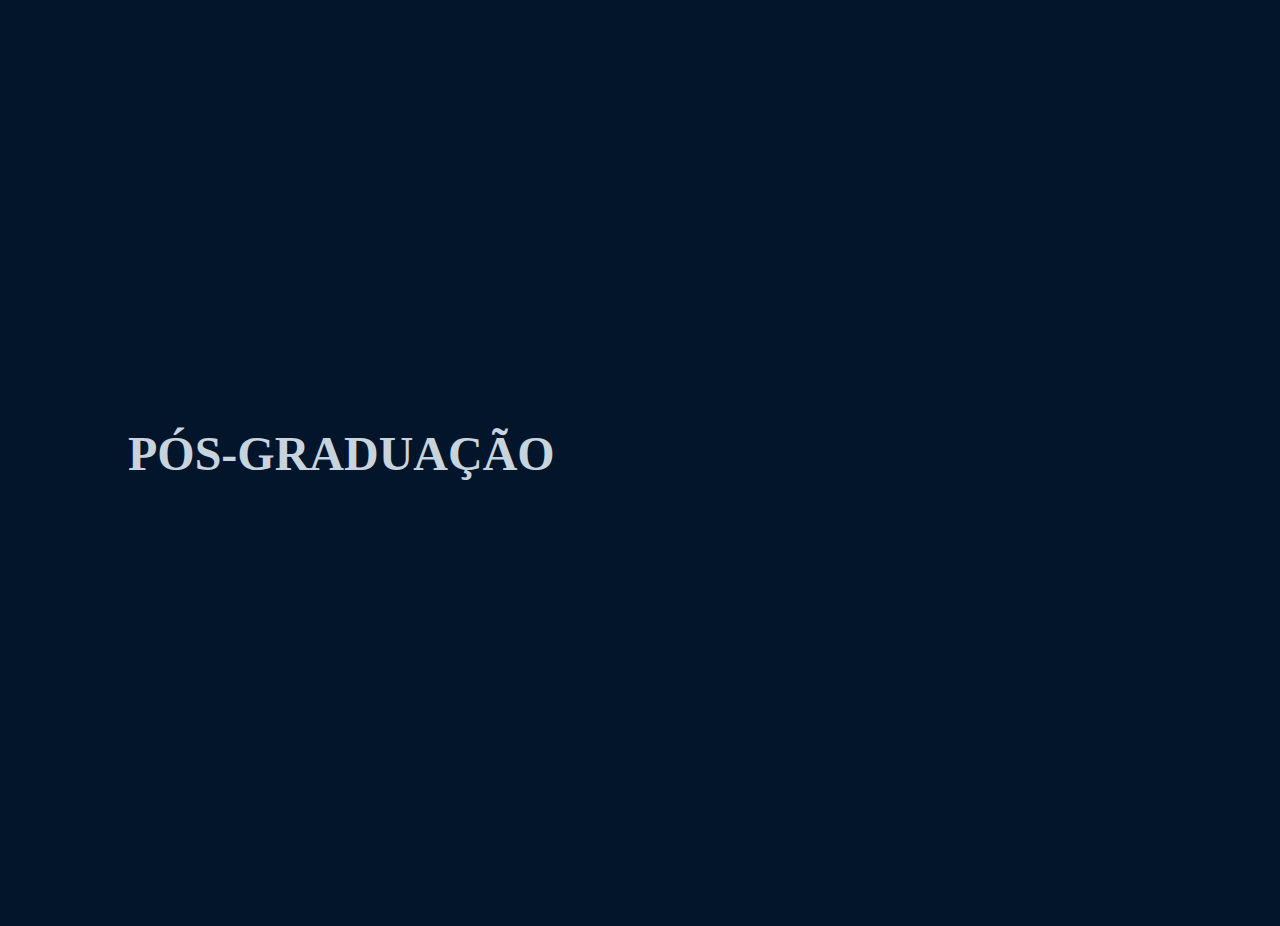
==== commit 29ed1fe4: "baobao" ====
--- a/index.html
+++ b/index.html
@@ -4,6 +4,9 @@
     <meta charset="UTF-8">
     <meta http-equiv="X-UA-Compatible" content="IE=edge">
     <meta name="viewport" content="width=device-width, initial-scale=1.0">
+    <link rel="preconnect" href="https://fonts.googleapis.com">
+    <link rel="preconnect" href="https://fonts.gstatic.com" crossorigin>
+    <link href="https://fonts.googleapis.com/css2?family=Open+Sans:ital,wght@1,600&display=swap" rel="stylesheet">
     <link rel="stylesheet" href="css/style.css" type="text/css">
     <title>Feira de Profissões - Engenharia Aeroespacial</title>
 </head>
@@ -29,7 +32,7 @@
                     <p class="sot">
                         O Engenheiro aeroespacial está habilitado para o desenvolvimento e a realização de inspeções em planadores, veículos espaciais, satélites e lançadores de satélites, foguetes, helicópteros e aviões. De acordo com a Agência Espacial Brasileira, o profissional terá habilidades para projetar, controlar e testar sistemas do setor aeroespacial, além de atuar com planejamento e testagem dos sistemas, sejam eles de propulsão, mecânico ou energia.
                     </p>
-                    <a href="#sobre" class="direct"><button class="more"><p class="l" >Saiba Mais</p></button></a>
+                    <a href="#sobre" class="direct"><button class="more">Saiba Mais</button></a>
                 </div>
             </div>
             <div class="p2"></div>
@@ -145,23 +148,34 @@
                 </div>
             </div>
         </div>
+        <div class="division"></div>
         <div class="areas" id="areas">
             <div class="content">
-                <h1>AREAS</h1>
+                <h1>Áreas: Mercado de trabalho</h1>
                 <p>O mercado de trabalho para profissionais com formação na área espacial está em crescimento e a graduação permite, também, trabalhar com pesquisas que ampliem os conhecimentos na área, em universidades, institutos de pesquisa e empresas do setor aeroespacial. Além disso, a carreira na Engenharia Aeroespacial pode ser desenvolvida nos setores industrial, do agronegócio, órgãos do setor espacial e de Defesa.</p>
-                
-                <p>Por ter uma formação multidisciplinar, a profissão de engenheiro aeroespacial possibilita a atuação em diferentes áreas da engenharia. Dessa forma, o profissional terá habilidades para projetar, controlar e testar sistemas do setor aeroespacial, atuar com desenvolvimento e avaliação desses sistemas, sejam eles de propulsão, mecânico, energia, entre outros.
-                O engenheiro aeroespacial pode realizar atividades como:</p>
-                <p>-Desenvolver tecnologias inovadoras e sistemas defensivos para serem usados no setor da aviação.
-                <br>-Atuar no design estrutural de aeronaves, com o controle e navegação ou ainda com a produção dos sistemas de comunicação espaciais.
-                <br>-Especializar-se em determinados tipos de produtos, como helicópteros, caças militares, satélites e mísseis.</p>
-                
-                <p>Outra possibilidade de atuação no mercado de trabalho é a criação de startups, modelos de empresas jovens movidas por um formato de negócio repetível e escalável. Startups, em geral, não possuem foco necessariamente apenas em produtos, mas também no valor agregado ao projeto, ou seja, em como o negócio pode solucionar o problema de um cliente.</p>
-                
-                <p>O mercado de trabalho para engenheiros aeroespaciais está em expansão. O aquecimento da indústria aérea e de comunicação tem contribuído para o aumento da oferta de emprego para profissionais da Engenharia Aeroespacial.A demanda por profissionais capacitados na área Aeroespacial era preenchida por engenheiros mecânicos, aeronáuticos ou profissionais vindos de outros países.
-                A pouca quantidade de profissionais se formando nessa área é um indicativo de que os engenheiros aeroespaciais podem encontrar boa empregabilidade.</p>
-
-                <p>Tornar-se um engenheiro aeroespacial é preciso muita dedicação, suor e estudo. O processo de educação para se tornar um engenheiro aeroespacial pode começar já no ensino médio, com aulas de matemática avançada e interesse em astronomia, por exemplo. Na faculdade, a dedicação deve ser ainda maior. Participar de projetos de pesquisa, grupos de estudo e imergir-se completamente no curso trarão para o futuro profissional do estudante grandes chances de entrar nesse mercado de trabalho em constante crescimento.</p>
+                <div class="area-info">
+                    <div class="area-text">
+                        <div class="area-text-cont">
+                            <p>Por ter uma formação multidisciplinar, a profissão de engenheiro aeroespacial possibilita a atuação em diferentes áreas da engenharia. Dessa forma, o profissional terá habilidades para projetar, controlar e testar sistemas do setor aeroespacial, atuar com desenvolvimento e avaliação desses sistemas, sejam eles de propulsão, mecânico, energia, entre outros.
+                            O engenheiro aeroespacial pode realizar atividades como:</p>
+                            <p>• Desenvolver tecnologias inovadoras e sistemas defensivos para serem usados no setor da aviação.
+                            <br>• Atuar no design estrutural de aeronaves, com o controle e navegação ou ainda com a produção dos sistemas de comunicação espaciais.
+                            <br>• Especializar-se em determinados tipos de produtos, como helicópteros, caças militares, satélites e mísseis.</p>
+                            <p>O mercado de trabalho para engenheiros aeroespaciais está em expansão. O aquecimento da indústria aérea e de comunicação tem contribuído para o aumento da oferta de emprego para profissionais da Engenharia Aeroespacial.A demanda por profissionais capacitados na área Aeroespacial era preenchida por engenheiros mecânicos, aeronáuticos ou profissionais vindos de outros países. A pouca quantidade de profissionais se formando nessa área é um indicativo de que os engenheiros aeroespaciais podem encontrar boa empregabilidade.</p>
+                        </div>
+                    </div>
+                    <div class="startup">
+                        <img src="imgs/su3.webp">
+                        <div class="startup-text">
+                            <div class="startup-textcont">
+                                <p>Outra possibilidade de atuação no mercado de trabalho é a criação de startups, modelos de empresas jovens movidas por um formato de negócio repetível e escalável. Startups, em geral, não possuem foco necessariamente apenas em produtos, mas também no valor agregado ao projeto, ou seja, em como o negócio pode solucionar o problema de um cliente.</p>
+                            <h2>O que são startups?</h2>
+                            <p>O conceito de startup se trata de uma empresa em fase inicial que possui uma proposta de negócio inovadora e com um grande potencial de crescimento. Podem atuar em qualquer área ou tipo de mercado e, normalmente, utilizam a tecnologia como base. As startups se destacam por três fatores principais: inovação, escalabilidade e flexibilidade.</p>
+                            </div>
+                        </div>
+                    </div>
+                     
+                </div>
             </div>
         </div>
         <div class="esp" id="esp">
--- a/css/style.css
+++ b/css/style.css
@@ -71,7 +71,7 @@
 .p1{
     width: 50%;
     height: 100%;
-    background-color: #353535;
+    background-color: #202020;
 }
 .p2{
     width: 50%;
@@ -85,8 +85,8 @@
 }
 .sot{
     margin-top: 5%;
-    color: #c7d3dd;
-    font-family: monospace;
+    color: #fff;
+    font-family: 'Open Sans', sans-serif;
     font-size: 1.5rem;
 }
 /*áreas*/
@@ -122,9 +122,12 @@
     margin-top: 10%;
     width: 100px;
     height: 40px;
-    border-radius:15px ;
+    border-radius:20px ;
     text-align: center;
-    border: solid #e8eef2 2px ;
+    color: #000000;
+    font-size: 1rem;
+    font-weight: 600;
+    border: solid #000000 2px ;
     background-color: #097be0;
 }
 .direct{
@@ -132,11 +135,6 @@
     color: #02152b;
     text-decoration: none;
     font-weight: bold;
-    font-size: 1.2rem;
-}
-.l{
-    position: relative;
-    top:28%;
 }
 /*@keyframes slid{
     0%{margin-left: 0;}
@@ -222,6 +220,11 @@
 section{
     position: relative;
 }
+.division{
+    position: absolute;
+    height: 20%;
+    background: #e8eef2;
+}
 .content{
     overflow: hidden;
     position: relative;
@@ -414,10 +417,12 @@
     border-radius: 4px;
     column-count: 4;
     background-color: #fff;
+    margin-bottom: 4%;
 }
 .grade-c p{
     color: #02152b;
 }
+
 /*informações das áreas e mercado de trabalho*/
 .areas{
     height: 100%;
@@ -429,6 +434,55 @@
 .areas p{
     color: #c7d3dd;
     padding: 5px;
+}
+.area-info{
+    display: flex;
+    width: 100%;
+    height: 100%;
+}
+.area-text{
+    background: #ccdbdc ;
+    margin-top: 6px;
+    width: 40%;
+    height: 100%;
+    border: solid #003e85 3px;
+    border-radius: 5px;
+}
+.area-text p{
+    color: #02152b;
+}
+.area-text-cont{
+    padding: 5px;
+    margin: auto;
+    width: 90%;
+}
+.startup{
+    position: relative;
+    margin: auto;
+    margin-left: 5%;
+    width: 60%;
+    height: 100%;
+}
+.startup img{
+    width: 100%;
+}
+.startup-text{
+    position: absolute;
+    height: 100%;
+    top: 0;
+    left: 0;
+    background: rgb(0,0,0,0.5);
+    color: #fff;
+}
+.startup-textcont{
+    /*position: relative;*/ 
+    margin: auto;
+    margin-top: 10%;
+    width: 70%;
+    height: 80%;
+}
+.startup-textcont p{
+    font-size: 1rem;
 }
 /*especializações*/
 .esp{
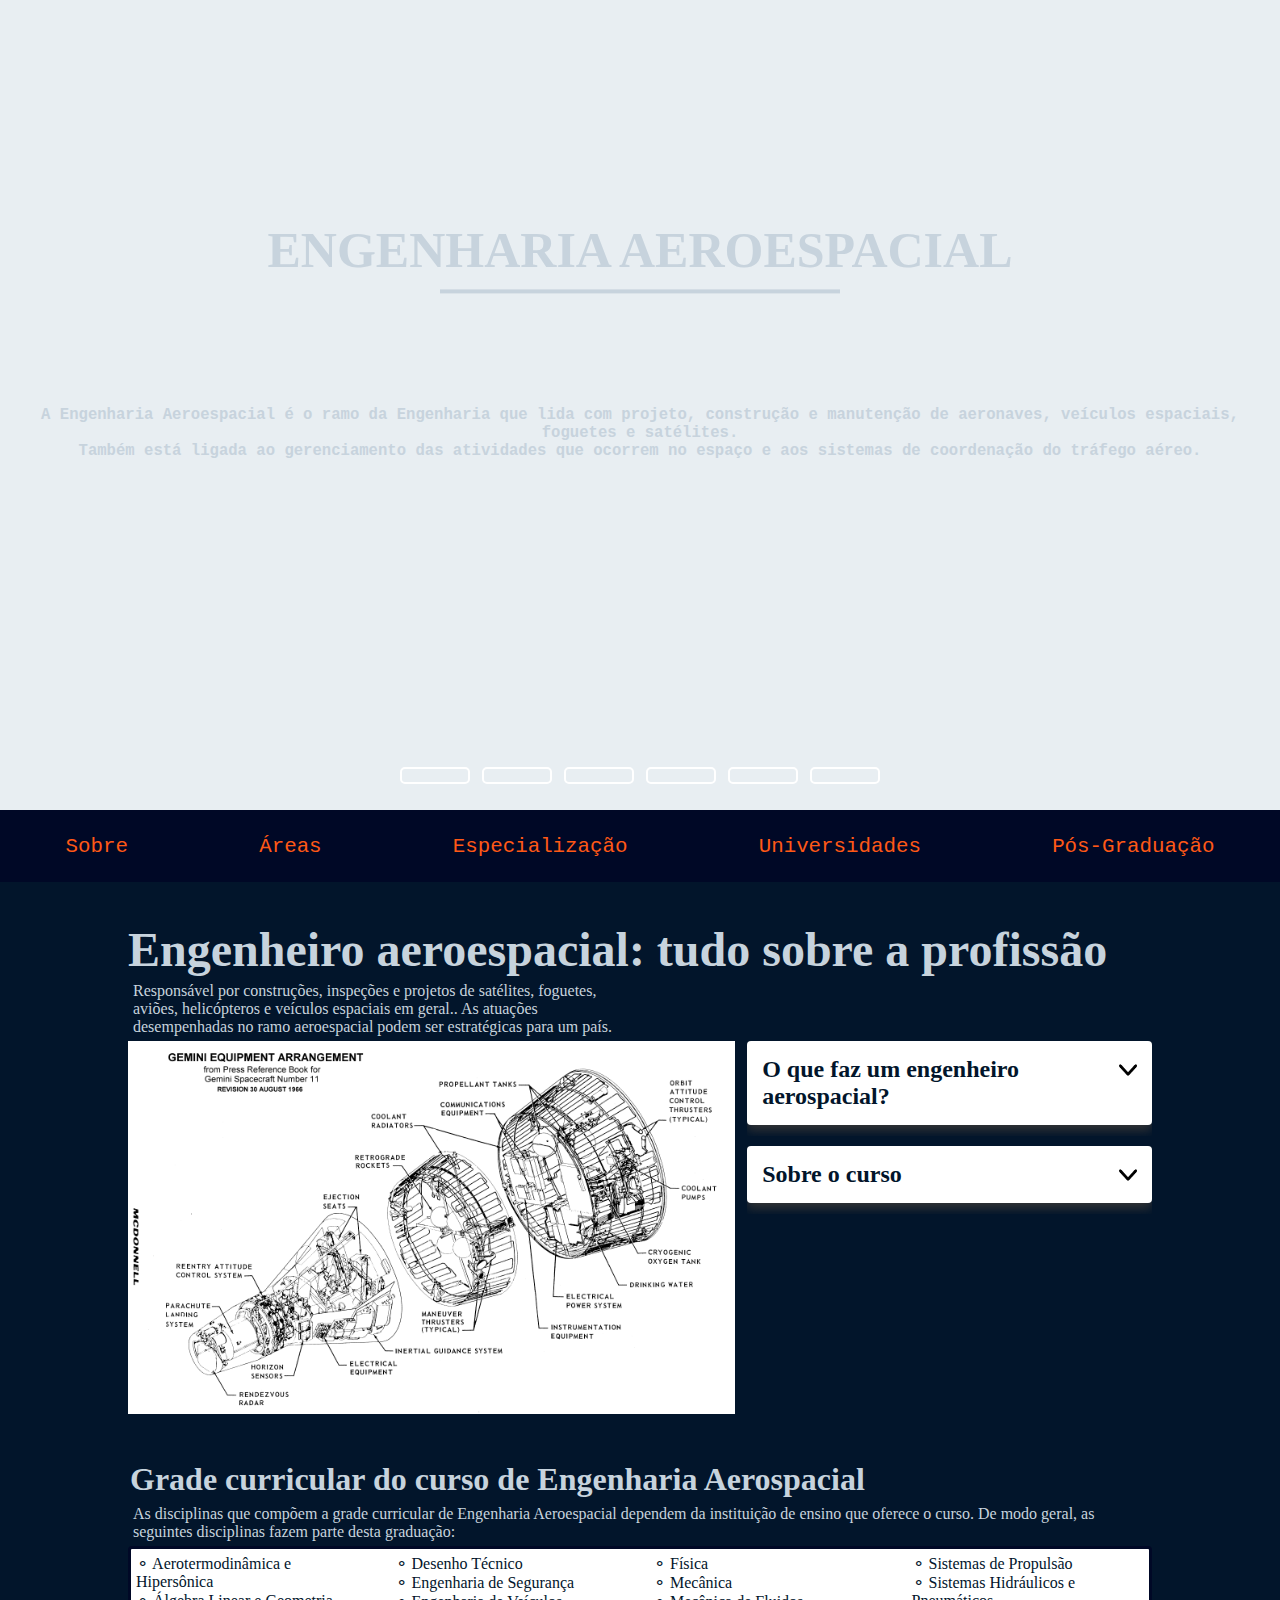
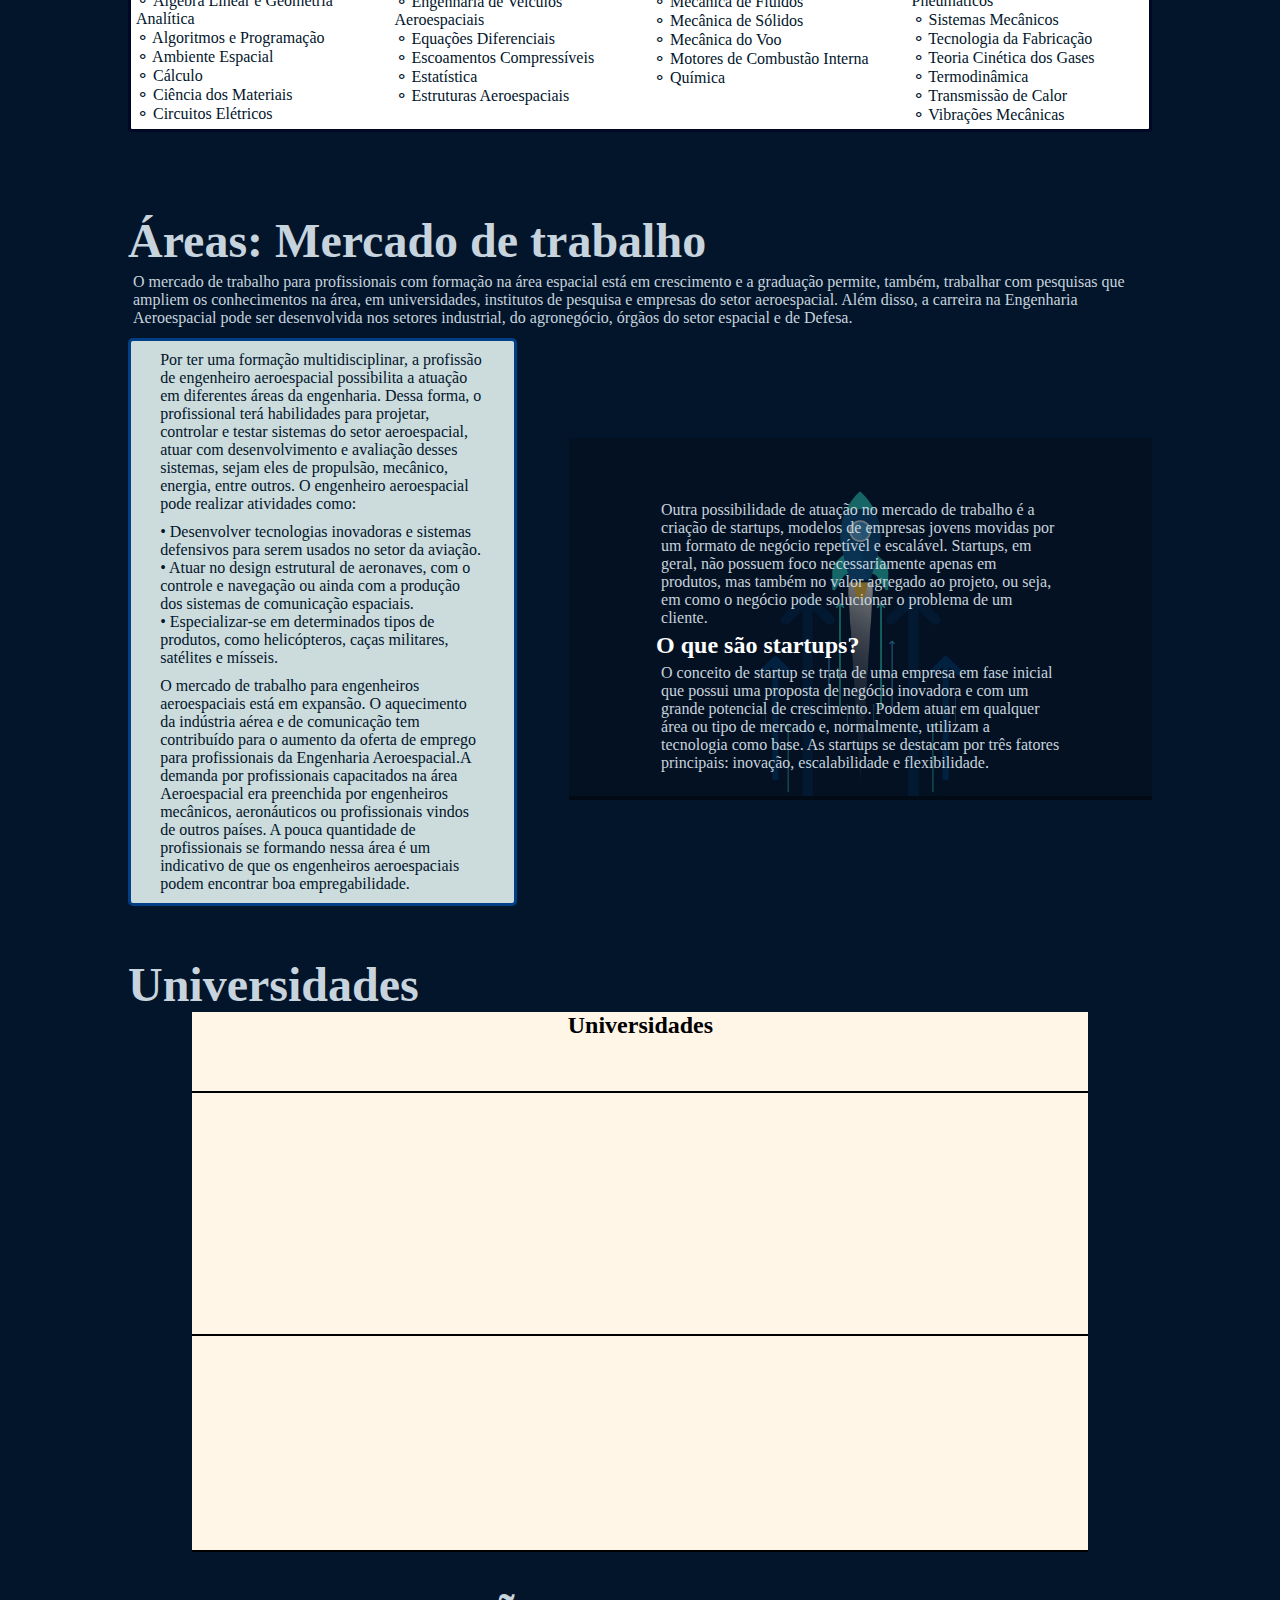
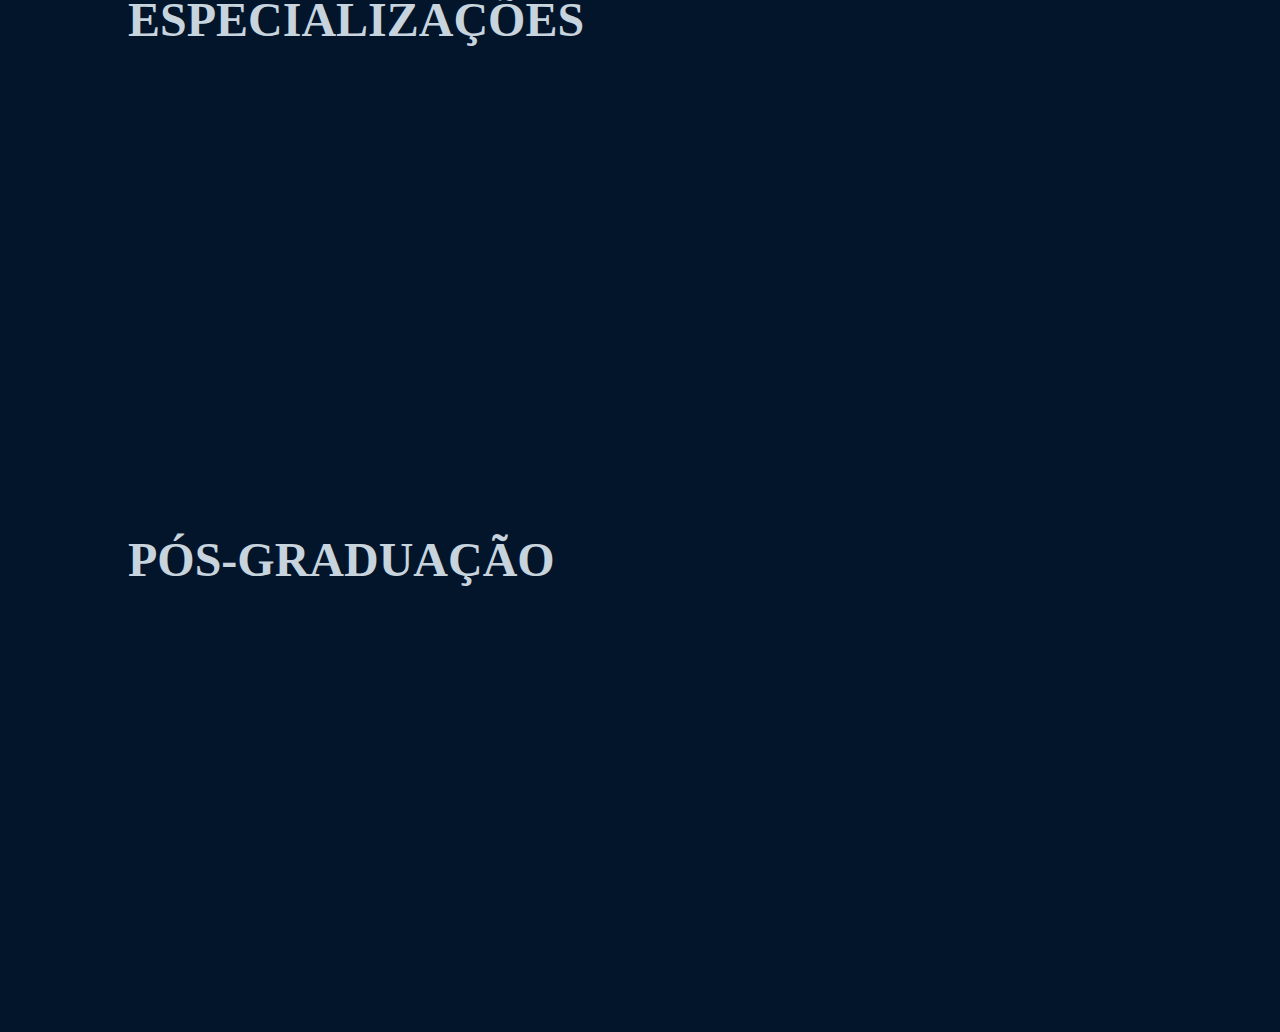
==== commit eafbb7db: "baomasfalta" ====
--- a/index.html
+++ b/index.html
@@ -148,7 +148,9 @@
                 </div>
             </div>
         </div>
+
         <div class="division"></div>
+
         <div class="areas" id="areas">
             <div class="content">
                 <h1>Áreas: Mercado de trabalho</h1>
@@ -174,15 +176,28 @@
                             </div>
                         </div>
                     </div>
-                     
-                </div>
-            </div>
-        </div>
+                </div>
+
+                <div class="uni-area">
+                    <h1>Universidades</h1>
+                </div>
+            </div>
+        </div>
+
+        <div class="uni" id="uni">
+          <div class="uni-content">
+            <div class="universidades">
+                <div class="all-uni"> 
+                    <div class="h-uni"><h2>Universidades</h2></div>
+                    <div class="img-uni"></div>
+                    <div class="s-uni"></div>
+                </div>
+            </div>
+           </div>
+        </div>
+
         <div class="esp" id="esp">
             <div class="content"><h1>ESPECIALIZAÇÕES</h1></div>
-        </div>
-        <div class="uni" id="uni">
-            <div class="content"><h1>UNIVERSIDADES</h1></div>
         </div>
         <div class="pos" id="pos">
             <div class="content"><h1>PÓS-GRADUAÇÃO</h1></div>
--- a/css/style.css
+++ b/css/style.css
@@ -439,6 +439,7 @@
     display: flex;
     width: 100%;
     height: 100%;
+    margin-bottom: 5%;
 }
 .area-text{
     background: #ccdbdc ;
@@ -484,16 +485,48 @@
 .startup-textcont p{
     font-size: 1rem;
 }
+/*universidades*/
+.uni{
+    height: 60vh;
+    display: flex;
+    background:#02152b ;
+    justify-content: center;
+    text-align: center;
+}
+.uni-content{
+    overflow: hidden;
+    position: relative;
+    width: 70%;
+    height: 100%;
+    text-align: left;
+}
+.universidades{
+    width: 700%;
+    height: 100%;
+    animation: slid 40s infinite ease-out;
+    background: rgb(255, 246, 232);
+    display: flex;
+}
+.all-uni{
+    width: 14.3%;
+}
+.h-uni{
+    width: 100%;
+    height: 15%;
+    border-bottom: solid #000000 2px;
+    text-align: center;
+}
+.img-uni{
+    height: 45%;
+    border-bottom: solid #000000 2px;
+}
+.s-uni{
+    height: 40%;
+    border-bottom: solid #000000 2px;
+}
+
 /*especializações*/
 .esp{
-    height: 60vh;
-    display: flex;
-    background:#02152b ;
-    justify-content: center;
-    text-align: center;
-}
-/*universidades*/
-.uni{
     height: 60vh;
     display: flex;
     background:#02152b ;
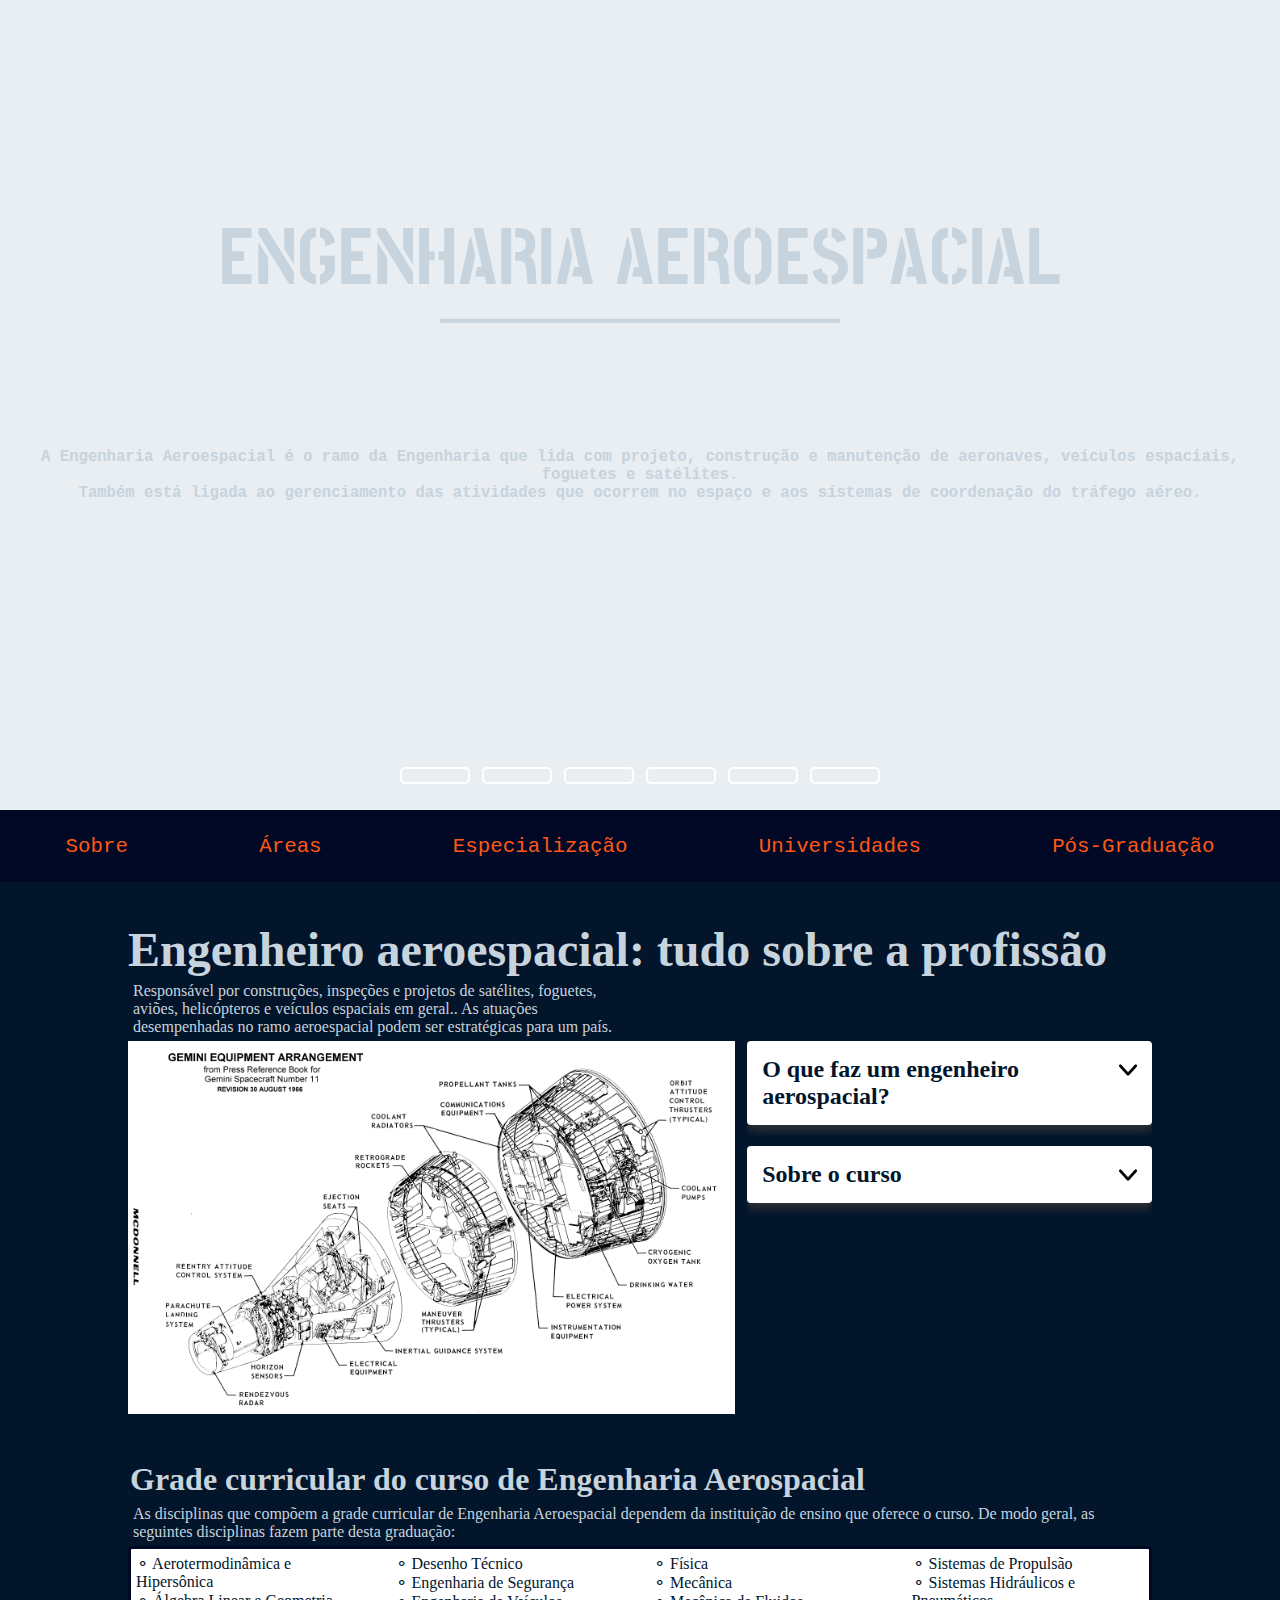
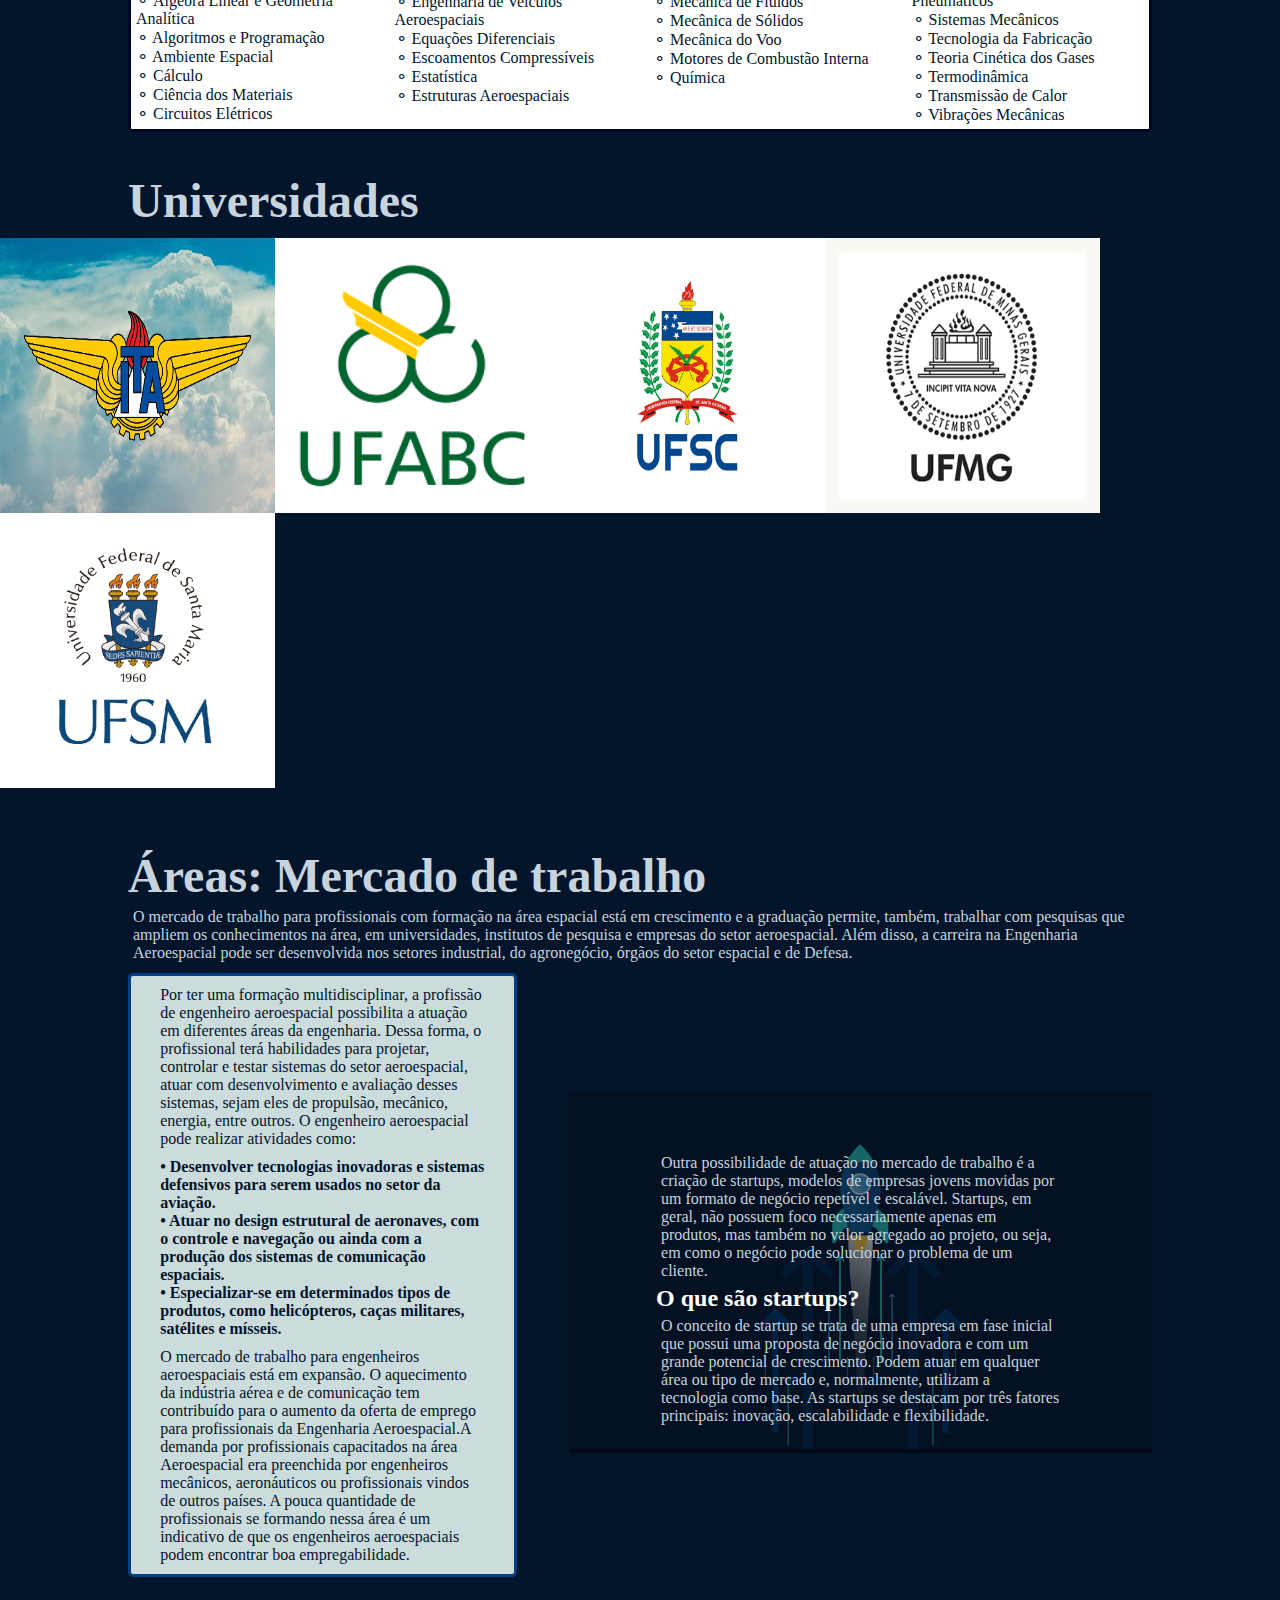
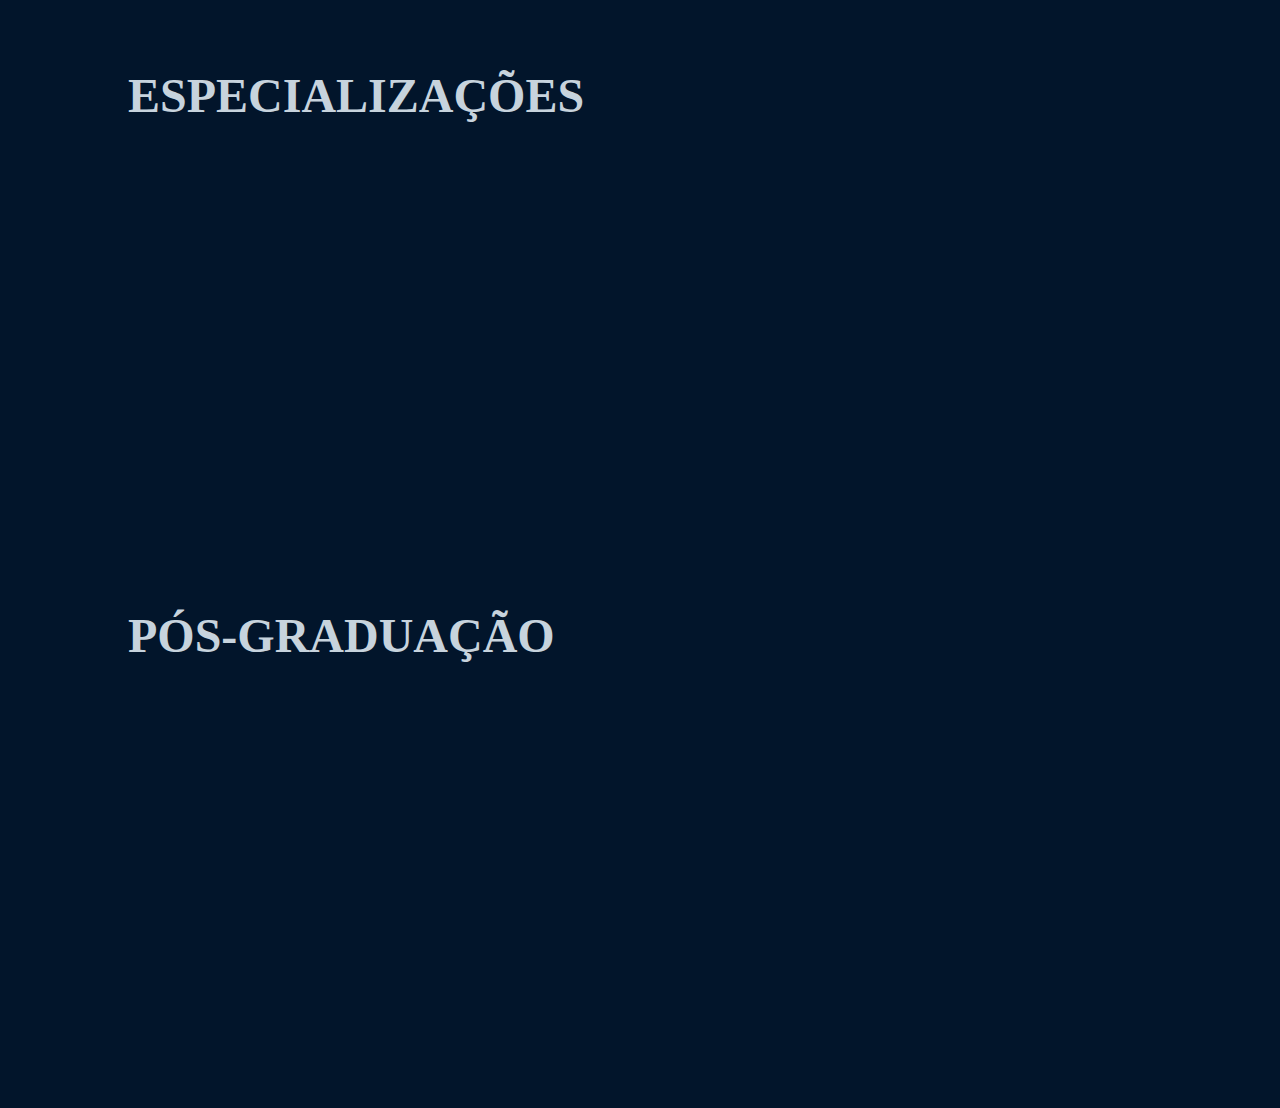
==== commit c568679f: "tabao" ====
--- a/index.html
+++ b/index.html
@@ -7,6 +7,11 @@
     <link rel="preconnect" href="https://fonts.googleapis.com">
     <link rel="preconnect" href="https://fonts.gstatic.com" crossorigin>
     <link href="https://fonts.googleapis.com/css2?family=Open+Sans:ital,wght@1,600&display=swap" rel="stylesheet">
+
+    <link rel="preconnect" href="https://fonts.googleapis.com">
+    <link rel="preconnect" href="https://fonts.gstatic.com" crossorigin>
+    <link href="https://fonts.googleapis.com/css2?family=Stick+No+Bills:wght@700&display=swap" rel="stylesheet">
+
     <link rel="stylesheet" href="css/style.css" type="text/css">
     <title>Feira de Profissões - Engenharia Aeroespacial</title>
 </head>
@@ -40,10 +45,10 @@
         <div class="ah">
             <div class="scontent"><h1>Sobre</h1></div>
         </div>
+        <div class="uh">
+            <div class="scontent"><h1>Onde estudar Engenharia Aeroespacial?</h1></div>
+        </div>
         <div class="eh">
-            <div class="scontent"><h1>Sobre</h1></div>
-        </div>
-        <div class="uh">
             <div class="scontent"><h1>Sobre</h1></div>
         </div>
         <div class="ph">
@@ -146,10 +151,74 @@
                       </p>
                     </div>
                 </div>
+                <div class="uni-area">
+                    <h1>Universidades</h1>
+                </div>
             </div>
         </div>
 
         <div class="division"></div>
+
+        <div class="uni" id="uni">
+            <div class="container">
+              <a href="https://www.youtube.com/watch?v=FF5FLFRXyao" target="_blank">
+              <div class="box">
+                  <div class="unibx">
+                      <img src="imgs/ita.webp">
+                  </div>
+                  <div class="uni-cont">
+                      <div>
+                          <h2>Instituto de Tecnologia Aeronautica</h2>
+                          <p>Lorem, ipsum dolor sit amet consectetur adipisicing elit. Vitae officiis ut enim commodi aliquid laborum possimus odio nobis voluptatum itaque voluptas officia adipisci quis accusamus repellat dolores, est sint in?</p>
+                      </div>
+                  </div>
+              </div></a>
+              <a href="https://prograd.ufabc.edu.br/cursos/ea" target="_blank"><div class="box">
+                  <div class="unibx">
+                      <img src="imgs/ufabc5.png">
+                  </div>
+                  <div class="uni-cont">
+                      <div>
+                          <h2>Universidade Federal do ABC</h2>
+                          <p>A Universidade Federal do ABC (UFABC) é uma instituição pública federal de ensino superior no ABC Paulista. Ocupa o 1° lugar entre as universidades brasileiras no Ranking SCImago nos quesitos “Excelência em Pesquisa”, “Publicações de alta qualidade” e “Impacto normalizado das suas publicações”.</p>
+                      </div>
+                  </div>
+              </div></a>
+              <a href="https://aeroespacial.joinville.ufsc.br/" target="_blank"><div class="box">
+                  <div class="unibx">
+                      <img src="imgs/ufsc.png">
+                  </div>
+                  <div class="uni-cont">
+                      <div>
+                          <h2>Universidade Federal de Santa Catarina</h2>
+                          <p>A Universidade Federal de Santa Catarina (UFSC) tem seu campus-sede localizado em Florianópolis, capital do estado de Santa Catarina. Fundada em 18 de dezembro de 1960, com o objetivo de promover ensino, pesquisa e extensão, a UFSC oferece educação pública e gratuita e está entre as melhores universidades do país e da América Latina.</p>
+                      </div>
+                  </div>
+              </div></a>
+              <a href="https://ufmg.br/cursos/graduacao/2399/91514" target="_blank"><div class="box">
+                  <div class="unibx">
+                      <img src="imgs/ufmgg.png">
+                  </div>
+                  <div class="uni-cont">
+                      <div>
+                          <h2>Universidade Federal de Minas Gerais</h2>
+                          <p>Localizada na Região Sudeste, a mais industrializada do Brasil, a UFMG, instituição pública de ensino superior gratuito, é a mais antiga universidade do estado de Minas Gerais. A instituição é liderança regional e nacional em ensino, extensão, cultura, pesquisa científica e geração de patentes, em diversas áreas do conhecimento.</p>
+                      </div>
+                  </div>
+              </div></a>
+              <a href="https://www.ufsm.br/cursos/graduacao/santa-maria/engenharia-aeroespacial/" target="_blank"><div class="box">
+                  <div class="unibx">
+                      <img src="imgs/ufsm.png">
+                  </div>
+                  <div class="uni-cont">
+                      <div>
+                          <h2>Universidade Federal de Santa Maria</h2>
+                          <p> Está sediada em Santa Maria (Rio Grande do Sul, Brasil), bairro Camobi, na Cidade Universitária Prof. José Mariano da Rocha Filho, onde acontece a maior parte de suas atividades acadêmicas e administrativas. Possui, ainda, três campi fora de sede: um em Frederico Westphalen, um em Palmeira das Missões e outro em Cachoeira do Sul.</p>
+                      </div>
+                  </div>
+              </div></a>
+           </div>
+          </div>
 
         <div class="areas" id="areas">
             <div class="content">
@@ -160,9 +229,9 @@
                         <div class="area-text-cont">
                             <p>Por ter uma formação multidisciplinar, a profissão de engenheiro aeroespacial possibilita a atuação em diferentes áreas da engenharia. Dessa forma, o profissional terá habilidades para projetar, controlar e testar sistemas do setor aeroespacial, atuar com desenvolvimento e avaliação desses sistemas, sejam eles de propulsão, mecânico, energia, entre outros.
                             O engenheiro aeroespacial pode realizar atividades como:</p>
-                            <p>• Desenvolver tecnologias inovadoras e sistemas defensivos para serem usados no setor da aviação.
+                            <b><p>• Desenvolver tecnologias inovadoras e sistemas defensivos para serem usados no setor da aviação.
                             <br>• Atuar no design estrutural de aeronaves, com o controle e navegação ou ainda com a produção dos sistemas de comunicação espaciais.
-                            <br>• Especializar-se em determinados tipos de produtos, como helicópteros, caças militares, satélites e mísseis.</p>
+                            <br>• Especializar-se em determinados tipos de produtos, como helicópteros, caças militares, satélites e mísseis.</p></b>
                             <p>O mercado de trabalho para engenheiros aeroespaciais está em expansão. O aquecimento da indústria aérea e de comunicação tem contribuído para o aumento da oferta de emprego para profissionais da Engenharia Aeroespacial.A demanda por profissionais capacitados na área Aeroespacial era preenchida por engenheiros mecânicos, aeronáuticos ou profissionais vindos de outros países. A pouca quantidade de profissionais se formando nessa área é um indicativo de que os engenheiros aeroespaciais podem encontrar boa empregabilidade.</p>
                         </div>
                     </div>
@@ -177,23 +246,7 @@
                         </div>
                     </div>
                 </div>
-
-                <div class="uni-area">
-                    <h1>Universidades</h1>
-                </div>
             </div>
-        </div>
-
-        <div class="uni" id="uni">
-          <div class="uni-content">
-            <div class="universidades">
-                <div class="all-uni"> 
-                    <div class="h-uni"><h2>Universidades</h2></div>
-                    <div class="img-uni"></div>
-                    <div class="s-uni"></div>
-                </div>
-            </div>
-           </div>
         </div>
 
         <div class="esp" id="esp">
--- a/css/style.css
+++ b/css/style.css
@@ -40,11 +40,11 @@
     /*animation: slid 40s infinite ease-out;*/
 }
 .title h1{
-    font-size: 50px;
+    font-size: 5rem;
     text-transform: uppercase;
     position: relative;
     top: 30%;
-    font-family: 'Bahnschrift Condensed';
+    font-family: 'Stick No Bills', sans-serif;;
     transform: translateY(-30%);
 }
 .title h1::after{
@@ -101,7 +101,7 @@
 }
 /*universidades*/
 .uh{
-    background-color: #000000;
+    background-color: #ff9045;
     width:20%;
 }
 /*pos-graduação*/
@@ -485,44 +485,99 @@
 .startup-textcont p{
     font-size: 1rem;
 }
+.uni-area{
+    margin-top: 20px;
+    margin-bottom: 10px;
+}
 /*universidades*/
 .uni{
-    height: 60vh;
+    height: 100%;
     display: flex;
     background:#02152b ;
     justify-content: center;
-    text-align: center;
-}
-.uni-content{
+    text-align: left;
+}
+.container{
+    position: relative;
+    width: 1375px;
+    display:flex;
+    flex-wrap: wrap;
+    margin-bottom: 20px;
+}
+.container .box{
+    position: relative;
+    width: 275px;
+    height: 275px;
     overflow: hidden;
-    position: relative;
-    width: 70%;
-    height: 100%;
-    text-align: left;
-}
-.universidades{
-    width: 700%;
-    height: 100%;
-    animation: slid 40s infinite ease-out;
-    background: rgb(255, 246, 232);
-    display: flex;
-}
-.all-uni{
-    width: 14.3%;
-}
-.h-uni{
-    width: 100%;
-    height: 15%;
-    border-bottom: solid #000000 2px;
-    text-align: center;
-}
-.img-uni{
-    height: 45%;
-    border-bottom: solid #000000 2px;
-}
-.s-uni{
-    height: 40%;
-    border-bottom: solid #000000 2px;
+    transition: .5s;
+}
+.container .box:hover{
+    z-index: 1;
+    transform: scale(1.25);
+    box-shadow: 0 25px 40px rgba(0, 0, 0, .5);
+}
+.container .box .unibx{
+    position: absolute;
+    top: 0;
+    left: 0;
+    width: 100%;
+    height: 100%;
+}
+.container .box .unibx::before{
+    content: '';
+    position: absolute;
+    top: 0;
+    left: 0;
+    width: 100%;
+    height: 100%;
+    z-index: 2;
+    background: linear-gradient(180deg, #4ea1ff,#000);
+    mix-blend-mode: multiply;
+    opacity: 0;
+    transition: .5s;
+}
+.container .box:hover .unibx::before{
+    opacity: 1;
+}
+.container .box .unibx img{
+    position: absolute;
+    top: 0;
+    left: 0;
+    width: 100%;
+    height: 100%;
+}
+.container .box .uni-cont{
+    position: absolute;
+    top: 0;
+    left: 0;
+    width: 100%;
+    height: 100%;
+    z-index: 2;
+    display: flex;
+    padding: 20px;
+    align-items: flex-end;
+}
+.container .box .uni-cont h2{
+    color: #fff;
+    transition: .6s;
+    text-transform: uppercase;
+    margin-bottom: 5px;
+    font-size: 20px;
+    transform: translateY(300px);
+}
+.container .box:hover .uni-cont h2{
+    transform: translateY(0);
+    transition-delay: .5s;
+}
+.container .box .uni-cont p{
+    color: #fff;
+    transform: translateY(300px);
+    transition: .6s;
+    font-size: 14px;
+}
+.container .box:hover .uni-cont p{
+    transform: translateY(0);
+    transition-delay: .6s;
 }
 
 /*especializações*/
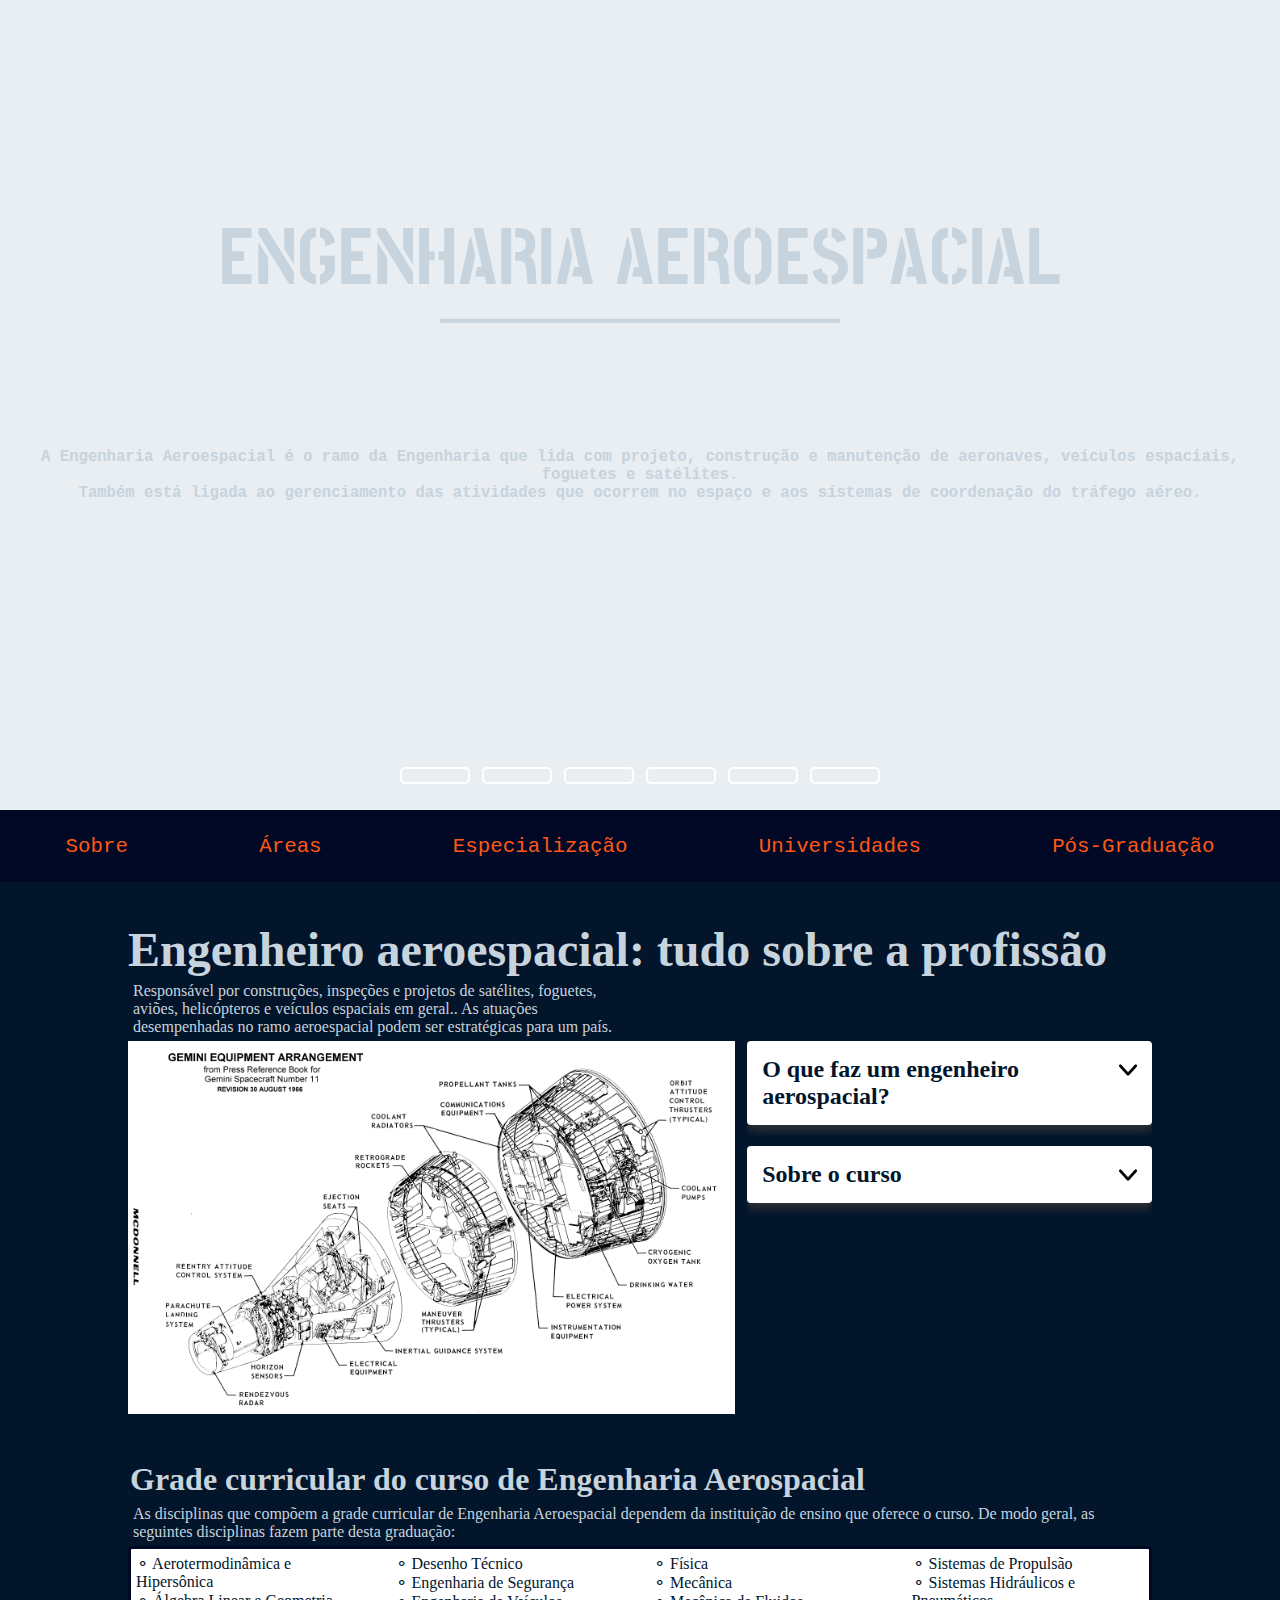
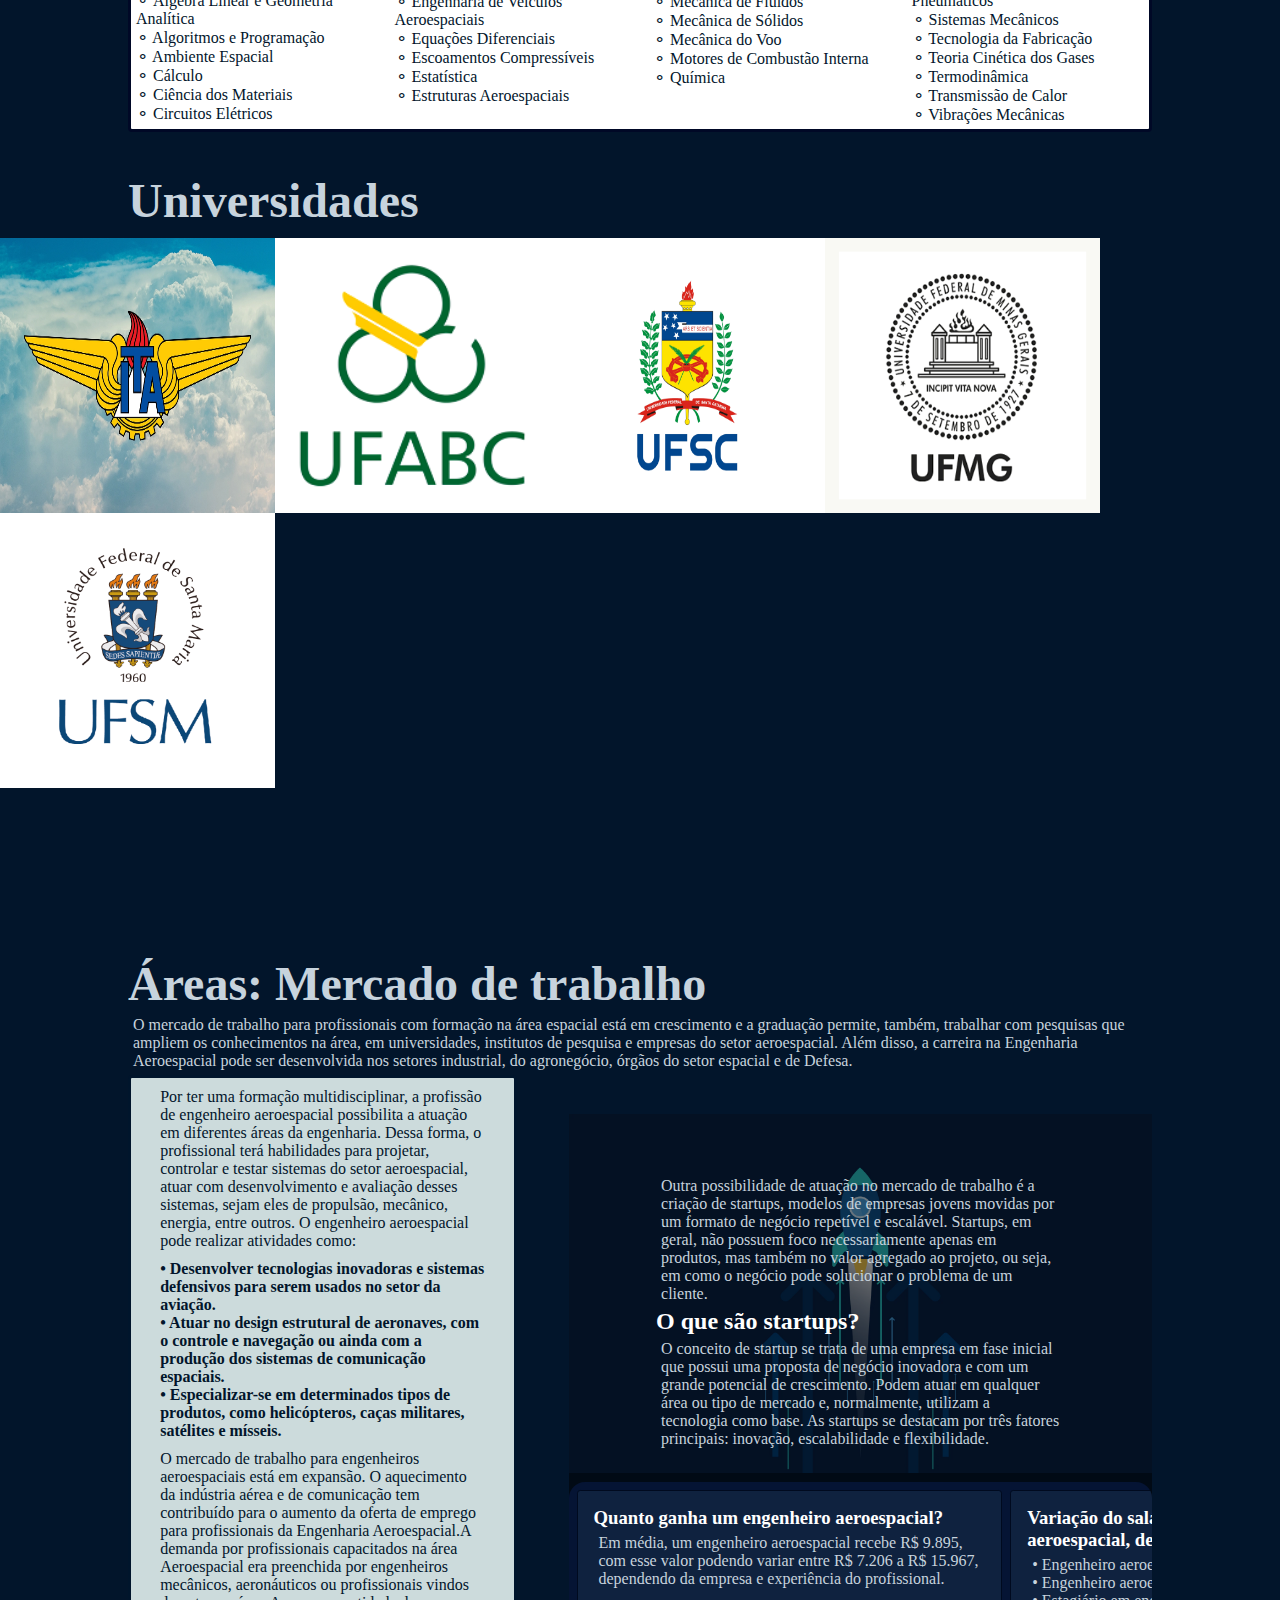
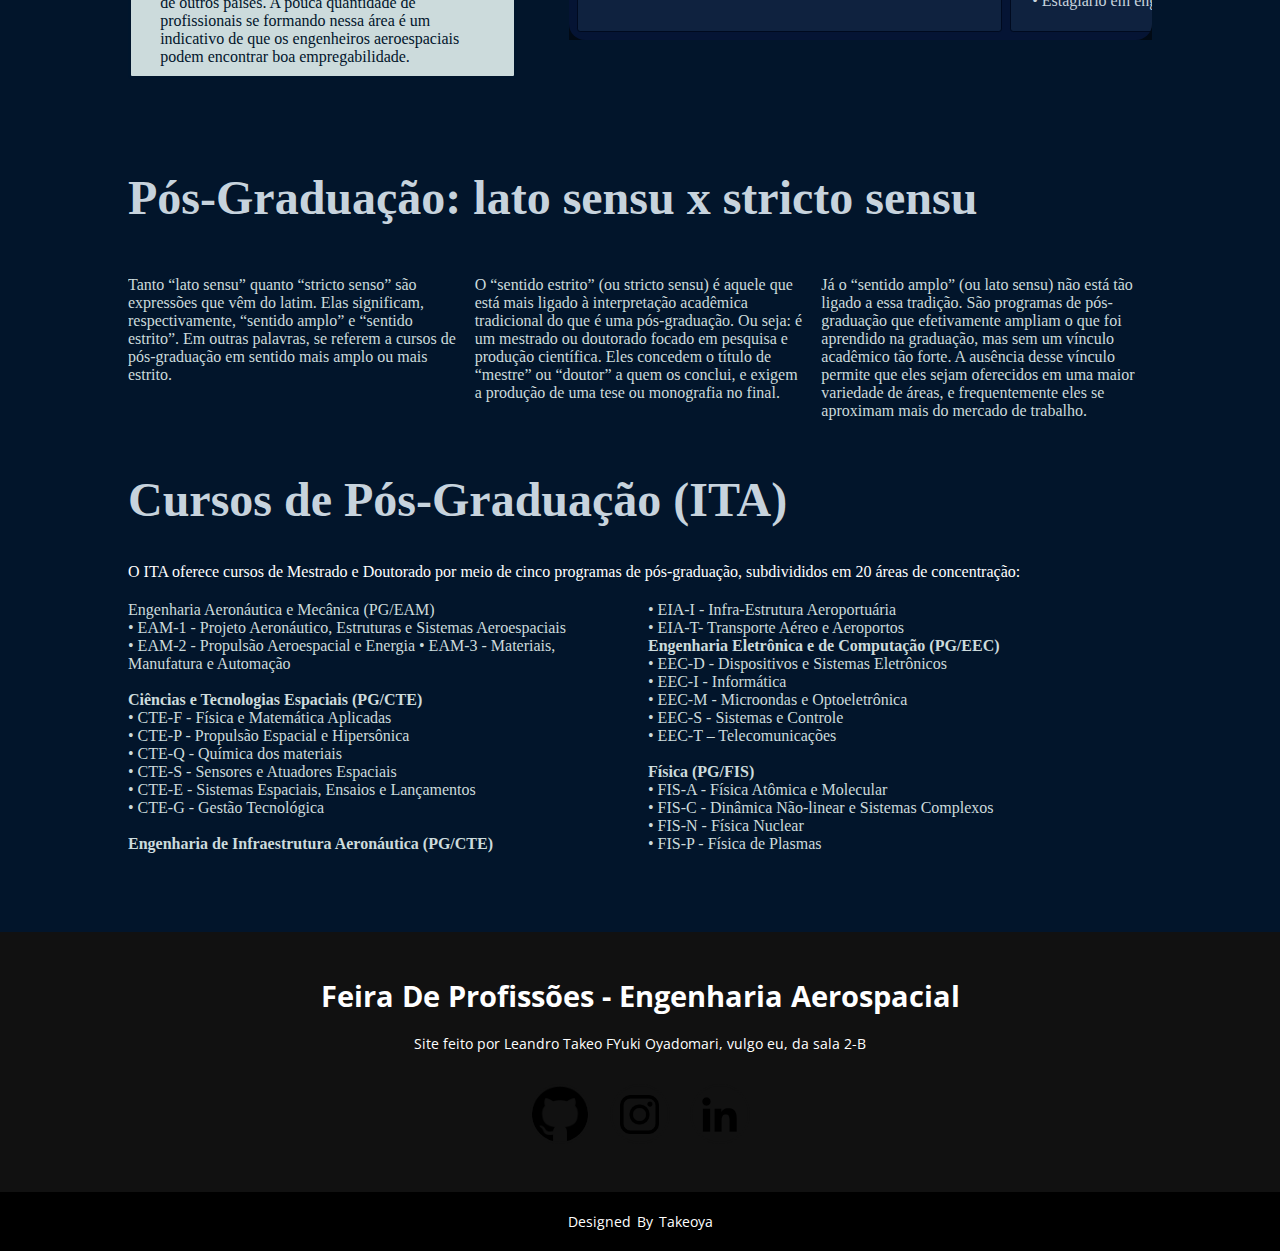
==== commit 736faade: "bao0.1" ====
--- a/index.html
+++ b/index.html
@@ -6,11 +6,11 @@
     <meta name="viewport" content="width=device-width, initial-scale=1.0">
     <link rel="preconnect" href="https://fonts.googleapis.com">
     <link rel="preconnect" href="https://fonts.gstatic.com" crossorigin>
-    <link href="https://fonts.googleapis.com/css2?family=Open+Sans:ital,wght@1,600&display=swap" rel="stylesheet">
+    <link href="https://fonts.googleapis.com/css2?family=Open+Sans:ital,wght@0,400;1,600&display=swap" rel="stylesheet">
 
     <link rel="preconnect" href="https://fonts.googleapis.com">
     <link rel="preconnect" href="https://fonts.gstatic.com" crossorigin>
-    <link href="https://fonts.googleapis.com/css2?family=Stick+No+Bills:wght@700&display=swap" rel="stylesheet">
+    <link href="https://fonts.googleapis.com/css2?family=Oswald:wght@300;500&family=Stick+No+Bills:wght@700&display=swap" rel="stylesheet">
 
     <link rel="stylesheet" href="css/style.css" type="text/css">
     <title>Feira de Profissões - Engenharia Aeroespacial</title>
@@ -161,7 +161,7 @@
 
         <div class="uni" id="uni">
             <div class="container">
-              <a href="https://www.youtube.com/watch?v=FF5FLFRXyao" target="_blank">
+              <a href="http://www.ita.br/aer/aesp" target="_blank">
               <div class="box">
                   <div class="unibx">
                       <img src="imgs/ita.webp">
@@ -169,7 +169,7 @@
                   <div class="uni-cont">
                       <div>
                           <h2>Instituto de Tecnologia Aeronautica</h2>
-                          <p>Lorem, ipsum dolor sit amet consectetur adipisicing elit. Vitae officiis ut enim commodi aliquid laborum possimus odio nobis voluptatum itaque voluptas officia adipisci quis accusamus repellat dolores, est sint in?</p>
+                          <p>O Instituto Tecnológico de Aeronáutica (ITA) é uma instituição universitária pública ligada ao Comando da Aeronáutica (COMAER). Está localizado no Departamento de Ciência e Tecnologia Aeroespacial (DCTA), na cidade paulista de São José dos Campos. Especializado nas áreas de ciência e tecnologia no Setor Aeroespacial.</p>
                       </div>
                   </div>
               </div></a>
@@ -244,17 +244,85 @@
                             <p>O conceito de startup se trata de uma empresa em fase inicial que possui uma proposta de negócio inovadora e com um grande potencial de crescimento. Podem atuar em qualquer área ou tipo de mercado e, normalmente, utilizam a tecnologia como base. As startups se destacam por três fatores principais: inovação, escalabilidade e flexibilidade.</p>
                             </div>
                         </div>
+                        <div class="vertical-scroll">
+                            <div class="card">
+                                <h3>Quanto ganha um engenheiro aeroespacial?</h3>
+                                <p>Em média, um engenheiro aeroespacial recebe R$ 9.895, com esse valor podendo variar entre R$ 7.206 a R$ 15.967, dependendo da empresa e experiência do profissional.</p>
+                            </div>
+                            <div class="card">
+                                <h3>Variação do salário médio do engenheiro aeroespacial, de acordo com alguns cargos:</h3>
+                                <p>• Engenheiro aeroespacial sênior: R$ 13.710<br>
+                                   • Engenheiro aeroespacial júnior: R$ 5.320<br>
+                                   • Estagiário em engenharia aeroespacial: R$ 1.380
+                                </p>
+                            </div>
+                        </div>
                     </div>
                 </div>
             </div>
         </div>
 
-        <div class="esp" id="esp">
-            <div class="content"><h1>ESPECIALIZAÇÕES</h1></div>
-        </div>
         <div class="pos" id="pos">
-            <div class="content"><h1>PÓS-GRADUAÇÃO</h1></div>
+            <div class="content">
+                <h1>Pós-Graduação: lato sensu x stricto sensu</h1>
+                <div class="pos-text">
+                 <p>Tanto “lato sensu” quanto “stricto senso” são expressões que vêm do latim. Elas significam, respectivamente, “sentido amplo” e “sentido estrito”. Em outras palavras, se referem a cursos de pós-graduação em sentido mais amplo ou mais estrito.</p><br>
+
+                 <p>O “sentido estrito” (ou stricto sensu) é aquele que está mais ligado à interpretação acadêmica tradicional do que é uma pós-graduação. Ou seja: é um mestrado ou doutorado focado em pesquisa e produção científica. Eles concedem o título de “mestre” ou “doutor” a quem os conclui, e exigem a produção de uma tese ou monografia no final.</p><br>
+                 <p>Já o “sentido amplo” (ou lato sensu) não está tão ligado a essa tradição. São programas de pós-graduação que efetivamente ampliam o que foi aprendido na graduação, mas sem um vínculo acadêmico tão forte. A ausência desse vínculo permite que eles sejam oferecidos em uma maior variedade de áreas, e frequentemente eles se aproximam mais do mercado de trabalho.</p>
+                </div>
+                <div class="pos-eng">
+                  <h1>Cursos de Pós-Graduação (ITA)</h1><br><br>
+                  <p>O ITA oferece cursos de Mestrado e Doutorado por meio de cinco programas de pós-graduação, subdivididos em 20 áreas de concentração:</p>
+                  <div class="pos-eng-text">
+                    <p>Engenharia Aeronáutica e Mecânica (PG/EAM)<br>
+                        • EAM-1 - Projeto Aeronáutico, Estruturas e Sistemas Aeroespaciais<br>
+                        • EAM-2 - Propulsão Aeroespacial e Energia
+                        • EAM-3 - Materiais, Manufatura e Automação<br><br>
+                       
+                        <b>Ciências e Tecnologias Espaciais (PG/CTE)</b><br>
+                        • CTE-F - Física e Matemática Aplicadas<br>
+                        • CTE-P - Propulsão Espacial e Hipersônica<br>
+                        • CTE-Q - Química dos materiais<br>
+                        • CTE-S - Sensores e Atuadores Espaciais<br>
+                        • CTE-E - Sistemas Espaciais, Ensaios e Lançamentos<br>
+                        • CTE-G - Gestão Tecnológica<br><br>
+                        <b>Engenharia de Infraestrutura Aeronáutica (PG/CTE)</b><br>
+                        • EIA-I - Infra-Estrutura Aeroportuária<br>
+                        • EIA-T- Transporte Aéreo e Aeroportos
+                    </p>
+                    <p>
+                    <p><b>Engenharia Eletrônica e de Computação (PG/EEC)</b><br>
+                        • EEC-D - Dispositivos e Sistemas Eletrônicos<br>
+                        • EEC-I - Informática<br>
+                        • EEC-M - Microondas e Optoeletrônica<br>
+                        • EEC-S - Sistemas e Controle<br>
+                        • EEC-T – Telecomunicações<br><br>
+                        <b>Física (PG/FIS)</b><br>
+                        • FIS-A - Física Atômica e Molecular<br>
+                        • FIS-C - Dinâmica Não-linear e Sistemas Complexos<br>
+                        • FIS-N - Física Nuclear<br>
+                        • FIS-P - Física de Plasmas<br><br>
+                    </p>
+                  </div>
+                </div>
+            </div>
         </div>
     </section>
+
+    <div class="footer">
+       <div class="footer-cont">
+         <h2>Feira de Profissões - Engenharia Aerospacial</h2>
+         <p>Site feito por Leandro Takeo FYuki Oyadomari, vulgo eu, da sala 2-B</p>
+         <ul class="socials">
+            <a href="https://github.com/takeoya" target="_blank"><li class="git"></li></a>
+            <a href="https://www.instagram.com/le.takeo/" target="_blank"><li class="insta"></li></a>
+            <a href="https://www.linkedin.com/in/leandro-oyadomari-856998231/" target="_blank"><li class="ink"></li></a>
+         </ul>
+       </div>
+       <div class="footer-pe">
+        <p>Designed by takeoya</p>
+       </div>
+    </div>
 </body>
 </html>--- a/css/style.css
+++ b/css/style.css
@@ -10,12 +10,36 @@
     box-sizing: border-box;
     scroll-behavior: smooth;
 }
+::-webkit-scrollbar{
+    width: 1em;
+    background: #02152b;
+}
+::-webkit-scrollbar-track{
+  background: hsl(200 50% 10% / 1);
+  border-radius: 100vw;
+  margin-block: 0.5em;
+}
+::-webkit-scrollbar-thumb{
+    background: rgb(8, 31, 72);
+    border: 0.2em solid rgb(0, 65, 176);
+    border-radius: 100vw;
+}
+::-webkit-scrollbar-thumb:hover{
+    background: rgb(11, 71, 174);
+    border: 0.2em solid rgb(6, 32, 78);
+}
+.vertical-scroll::-webkit-scrollbar-thumb:hover{
+    background: rgb(110, 110, 110);
+    border: 0.2em solid rgb(6, 32, 78);
+}
 :root{
     --font:'Bahnschrift Condensed'
 }
 body{
     background-color: #e8eef2;
     font-family:  'Bahnschrift Condensed';
+    /*font-family: 'Oswald', sans-serif;
+    font-weight: 400;*/
 }
 .top{
     position: relative;
@@ -238,6 +262,7 @@
     height: 100%;
     display: flex;
     background:#02152b ;
+    /*background: linear-gradient(180deg, #022752,#02152b);*/
     justify-content: center;
 }
 .sobre p{
@@ -446,8 +471,9 @@
     margin-top: 6px;
     width: 40%;
     height: 100%;
-    border: solid #003e85 3px;
-    border-radius: 5px;
+    border: solid #00152c 3px;
+    border-radius: 4px;
+    margin: auto;
 }
 .area-text p{
     color: #02152b;
@@ -456,6 +482,26 @@
     padding: 5px;
     margin: auto;
     width: 90%;
+}
+.vertical-scroll {
+    display: grid;
+    gap: 0.5em;
+    grid-auto-flow: column;
+    grid-auto-columns: 75%;
+    padding: 0.5em;
+    overflow-x: scroll;
+    background: #051434;
+    border-radius: 1em;
+    margin-top: 5px;
+    position: relative;
+}
+  
+.vertical-scroll > div {
+    background: #0f223f;
+    border-radius: 0.2em;
+    border: 0.1em solid rgb(0, 10, 31);
+    padding: 1em;
+    color: #fff;
 }
 .startup{
     position: relative;
@@ -502,7 +548,7 @@
     width: 1375px;
     display:flex;
     flex-wrap: wrap;
-    margin-bottom: 20px;
+    margin-bottom: 10%;
 }
 .container .box{
     position: relative;
@@ -580,23 +626,119 @@
     transition-delay: .6s;
 }
 
-/*especializações*/
-.esp{
-    height: 60vh;
+/*pos-graduação*/
+.pos{
+    height: 100%;
     display: flex;
     background:#02152b ;
     justify-content: center;
     text-align: center;
 }
-/*pos-graduação*/
-.pos{
-    height: 60vh;
-    display: flex;
-    background:#02152b ;
-    justify-content: center;
-    text-align: center;
+.pos-text{
+    margin-block: 5%;
+    color: #ccdbdc;
+    column-count:3;
+}
+.pos-eng{
+    color: #fff;
+}
+.pos-eng-text{
+    margin-top: 2%;
+    margin-bottom: 6%;
+    color: #ccdbdc;
+    column-count:2;
 }
 .content h1{
     color: #c7d3dd;
     font-size: 3rem;
+}
+/*footer*/
+.footer{
+    position: relative;
+    height: auto;
+    width: 100%;
+    /*background:linear-gradient(180deg, #02152b,#111111);*/
+    font-family: 'Open Sans';
+    padding-top: 40px;
+    background: #111111;
+    align-items: center;
+    color: #fff;
+}
+.footer-cont{
+    margin: auto;
+    display: flex;
+    align-items: center;
+    justify-content: center;
+    flex-direction: column;
+    text-align: center;
+}
+.footer-cont h2{
+    font-family: 'Open Sans', sans-serif;
+    font-weight: bold;
+    font-style: normal;
+    text-transform: capitalize;
+    color: #fff;
+    font-size: 1.8rem;
+    line-height: 3rem;
+}
+.footer-cont p{
+    max-width: 500px;
+    margin: 10px auto;
+    line-height: 28px;
+    font-size: 14px;
+}
+.socials{
+    list-style: none;
+    display: flex;
+    align-items: center;
+    justify-content: center;
+    margin: 1rem 0 3rem 0;
+}
+.socials li{
+    margin: 0 10px;
+    width: 60px;
+    height: 60px;
+    border-radius: 50%;
+    border: 2px solid #111111;
+}
+.socials a{
+    text-decoration: none;
+}
+.git{
+    background: url('../imgs/git.png') center center;
+    background-size: cover;
+    transition: .5s;
+}
+.git:hover{
+    background: url('../imgs/git.png') center center rgb(133, 133, 133);
+    background-size:contain;
+}
+.insta{
+    background: url('../imgs/insta2.png') no-repeat center center;
+    background-size: 70%;
+    transition: .5s;
+}
+.insta:hover{
+    background: url('../imgs/insta2.png') no-repeat center center #D02D90;
+    background-size: 70%;
+}
+.ink{
+    background: url('../imgs/linkedin.png') no-repeat center center;
+    background-size: 70%;
+    transition: .5s;
+}
+.ink:hover{
+    background: url('../imgs/linkedin.png') no-repeat center center #0A66C2;
+    background-size: 70%;
+}
+.footer-pe{
+    width: 100%;
+    padding: 20px 0;
+    background: #000000;
+    text-align: center;    
+}
+.footer-pe p{
+    font-size: 14px;
+    word-spacing: 2px;
+    text-transform: capitalize;
 }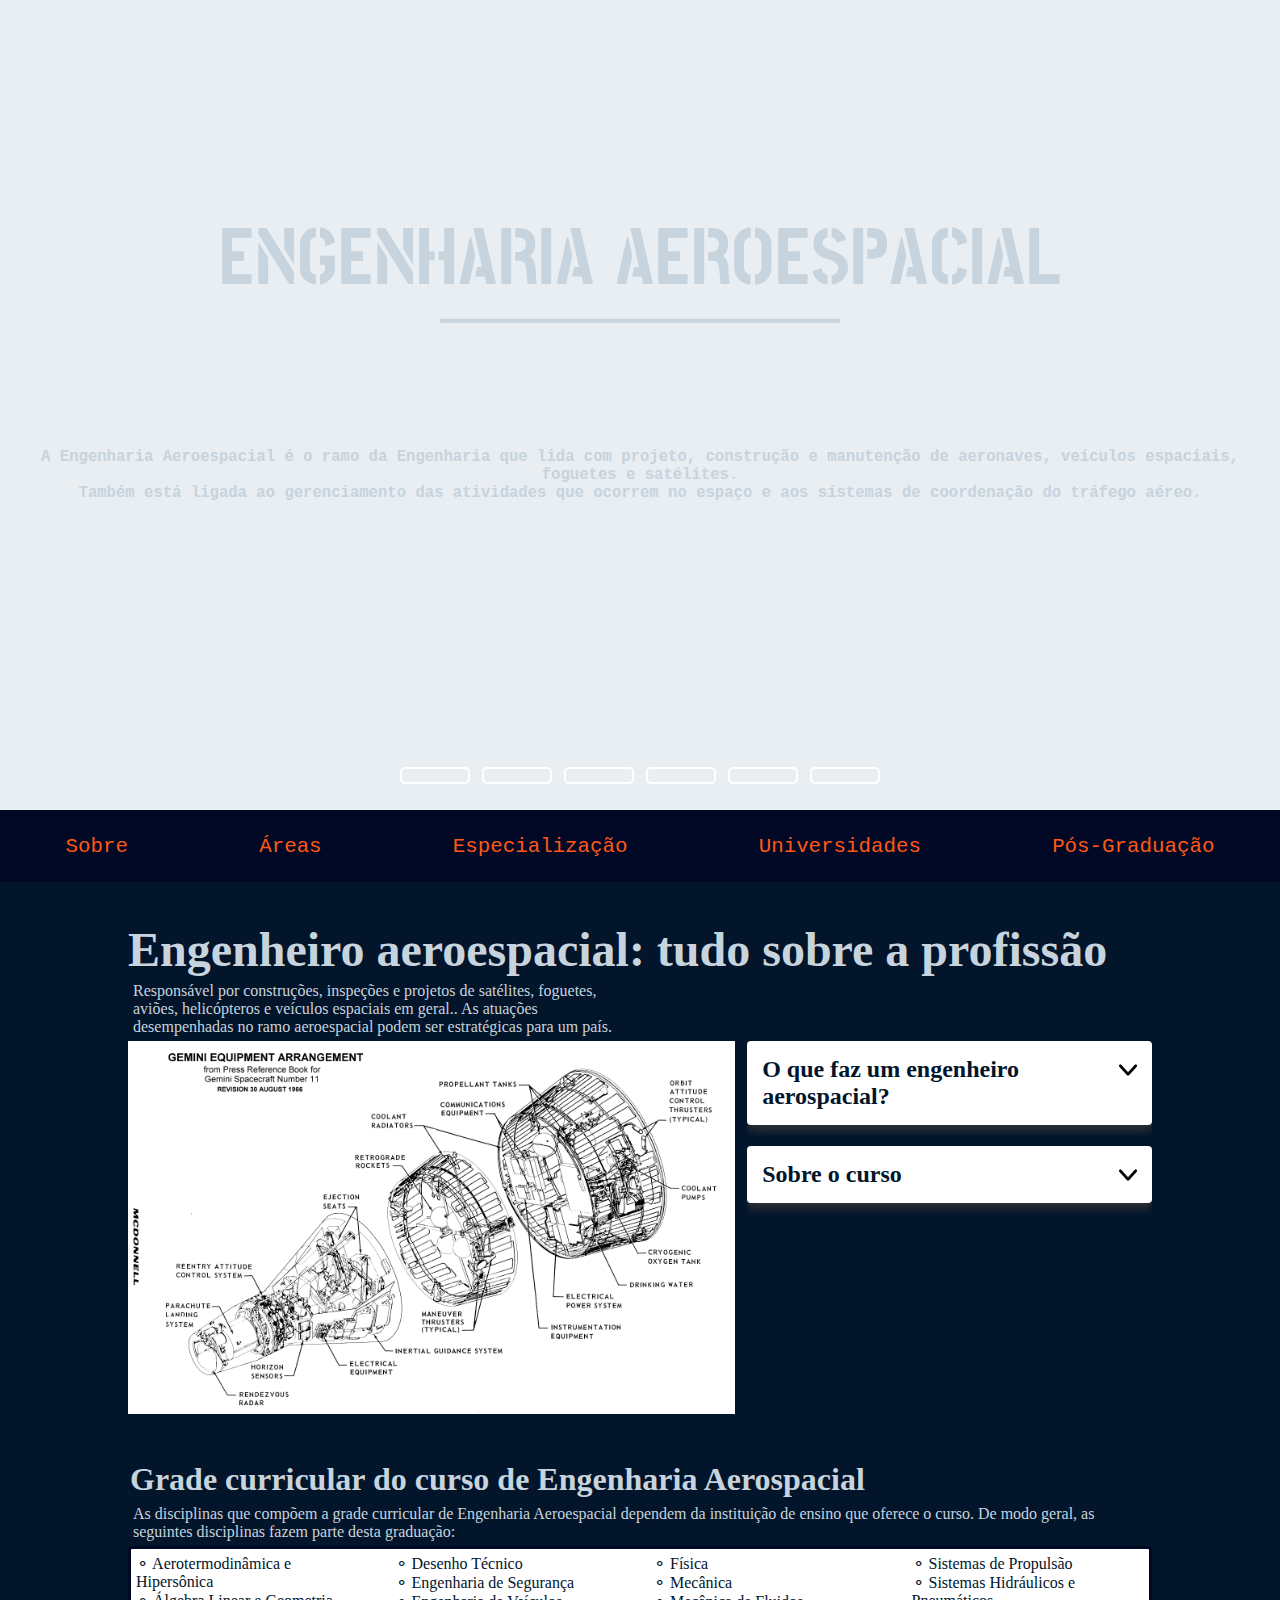
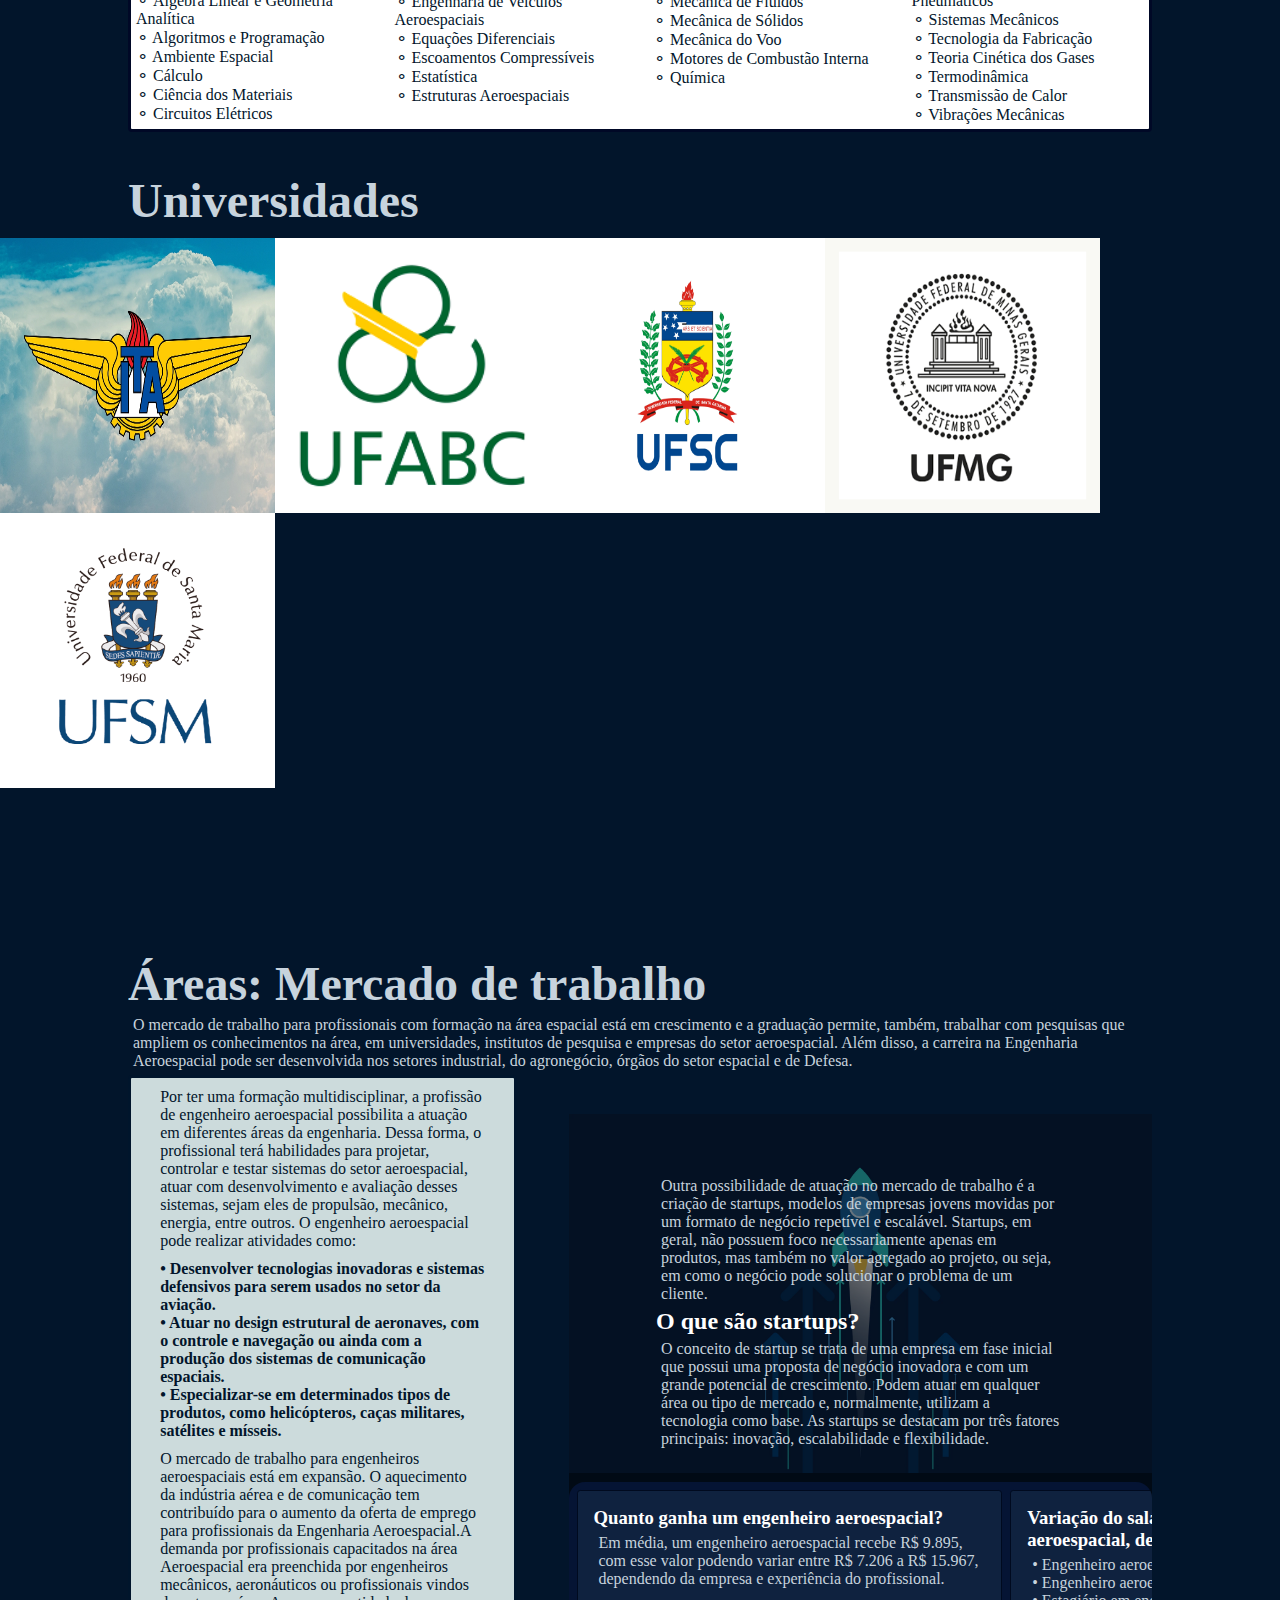
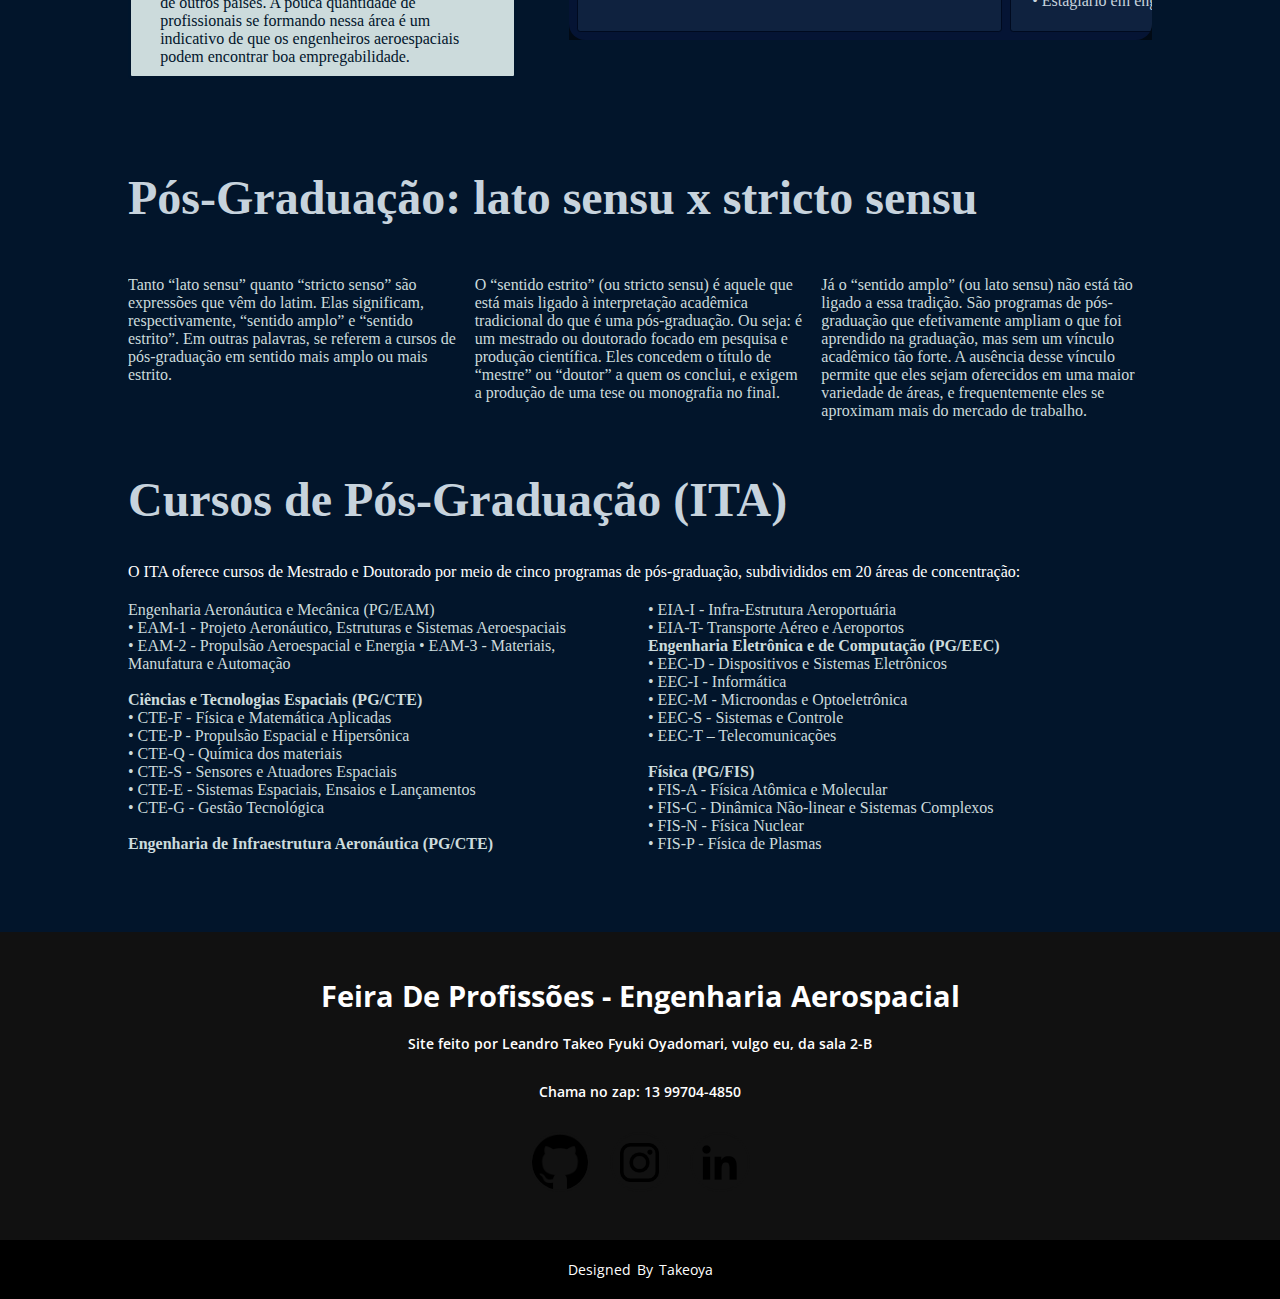
==== commit fb5ac56a: "bal0.1" ====
--- a/index.html
+++ b/index.html
@@ -313,7 +313,8 @@
     <div class="footer">
        <div class="footer-cont">
          <h2>Feira de Profissões - Engenharia Aerospacial</h2>
-         <p>Site feito por Leandro Takeo FYuki Oyadomari, vulgo eu, da sala 2-B</p>
+         <p>Site feito por Leandro Takeo Fyuki Oyadomari, vulgo eu, da sala 2-B</p>
+         <p>Chama no zap: 13 99704-4850</p>
          <ul class="socials">
             <a href="https://github.com/takeoya" target="_blank"><li class="git"></li></a>
             <a href="https://www.instagram.com/le.takeo/" target="_blank"><li class="insta"></li></a>
--- a/css/style.css
+++ b/css/style.css
@@ -686,6 +686,7 @@
     margin: 10px auto;
     line-height: 28px;
     font-size: 14px;
+    font-weight: 600;
 }
 .socials{
     list-style: none;
